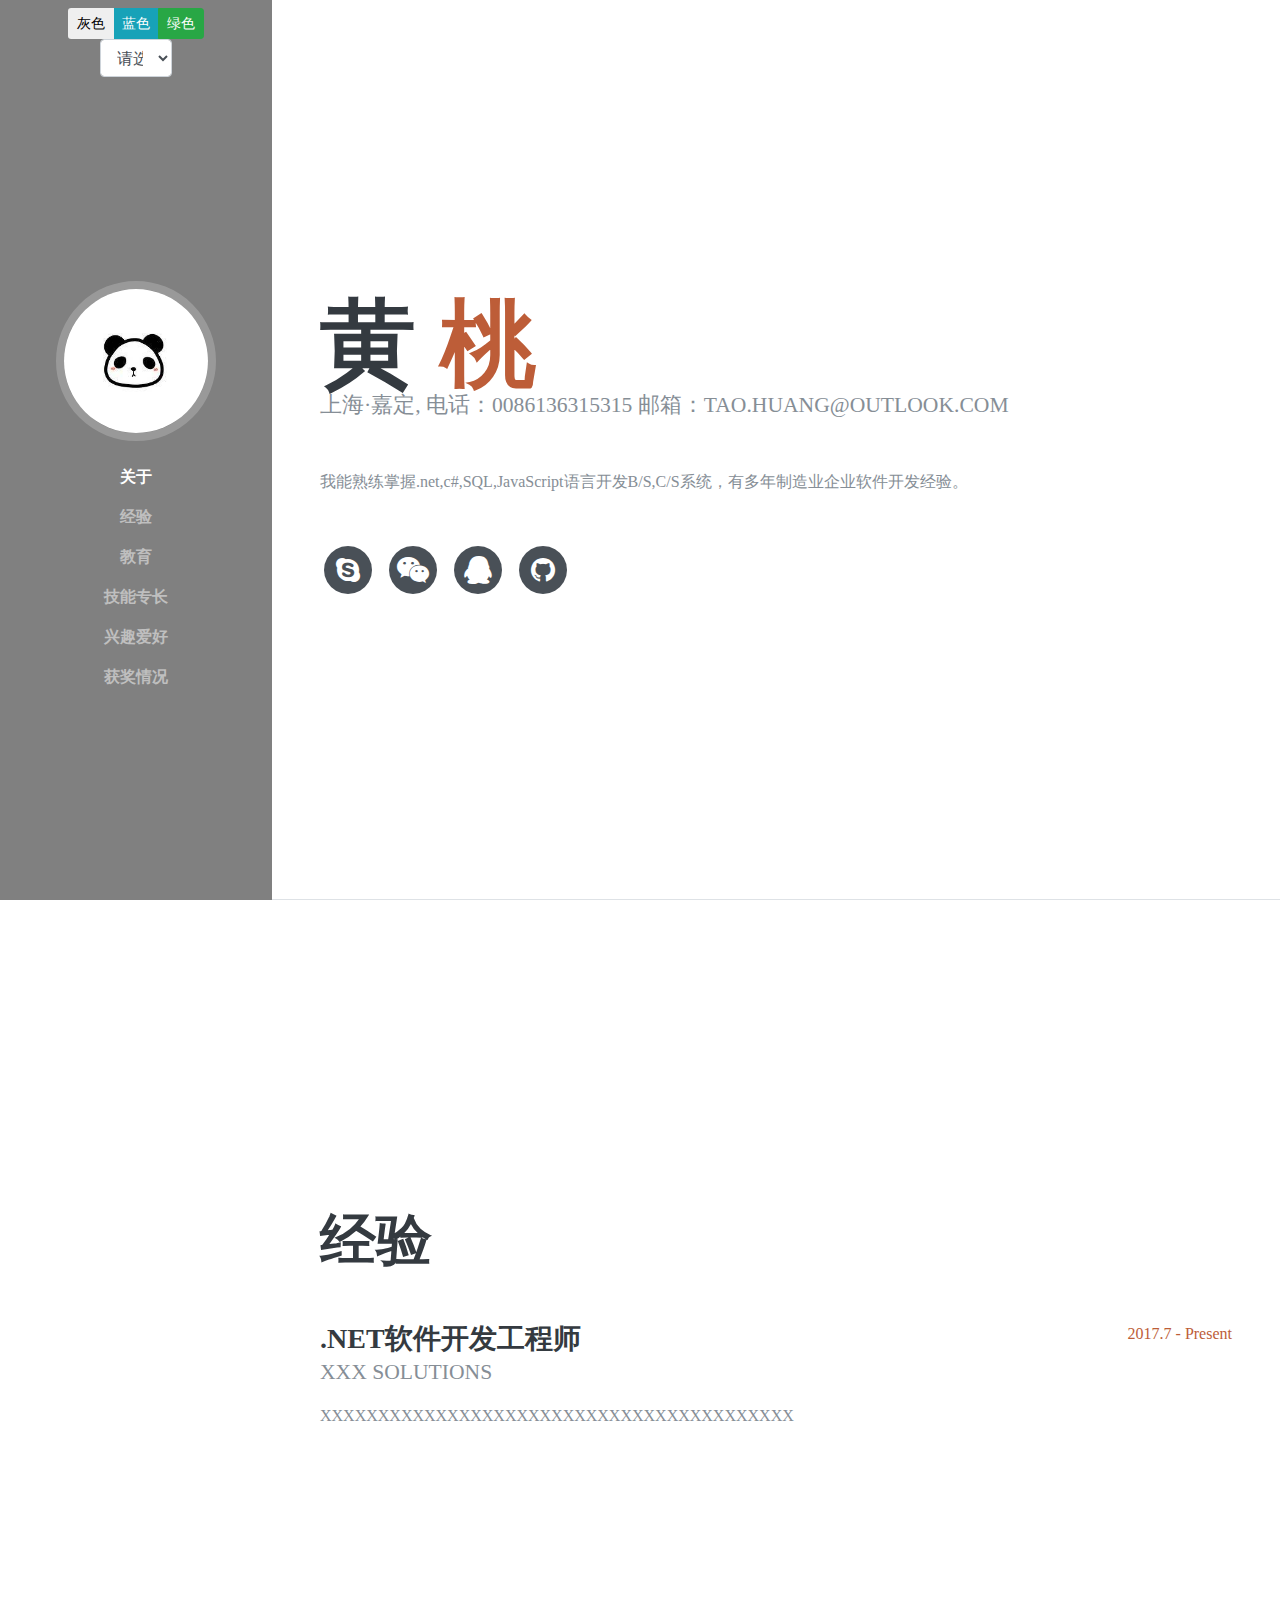
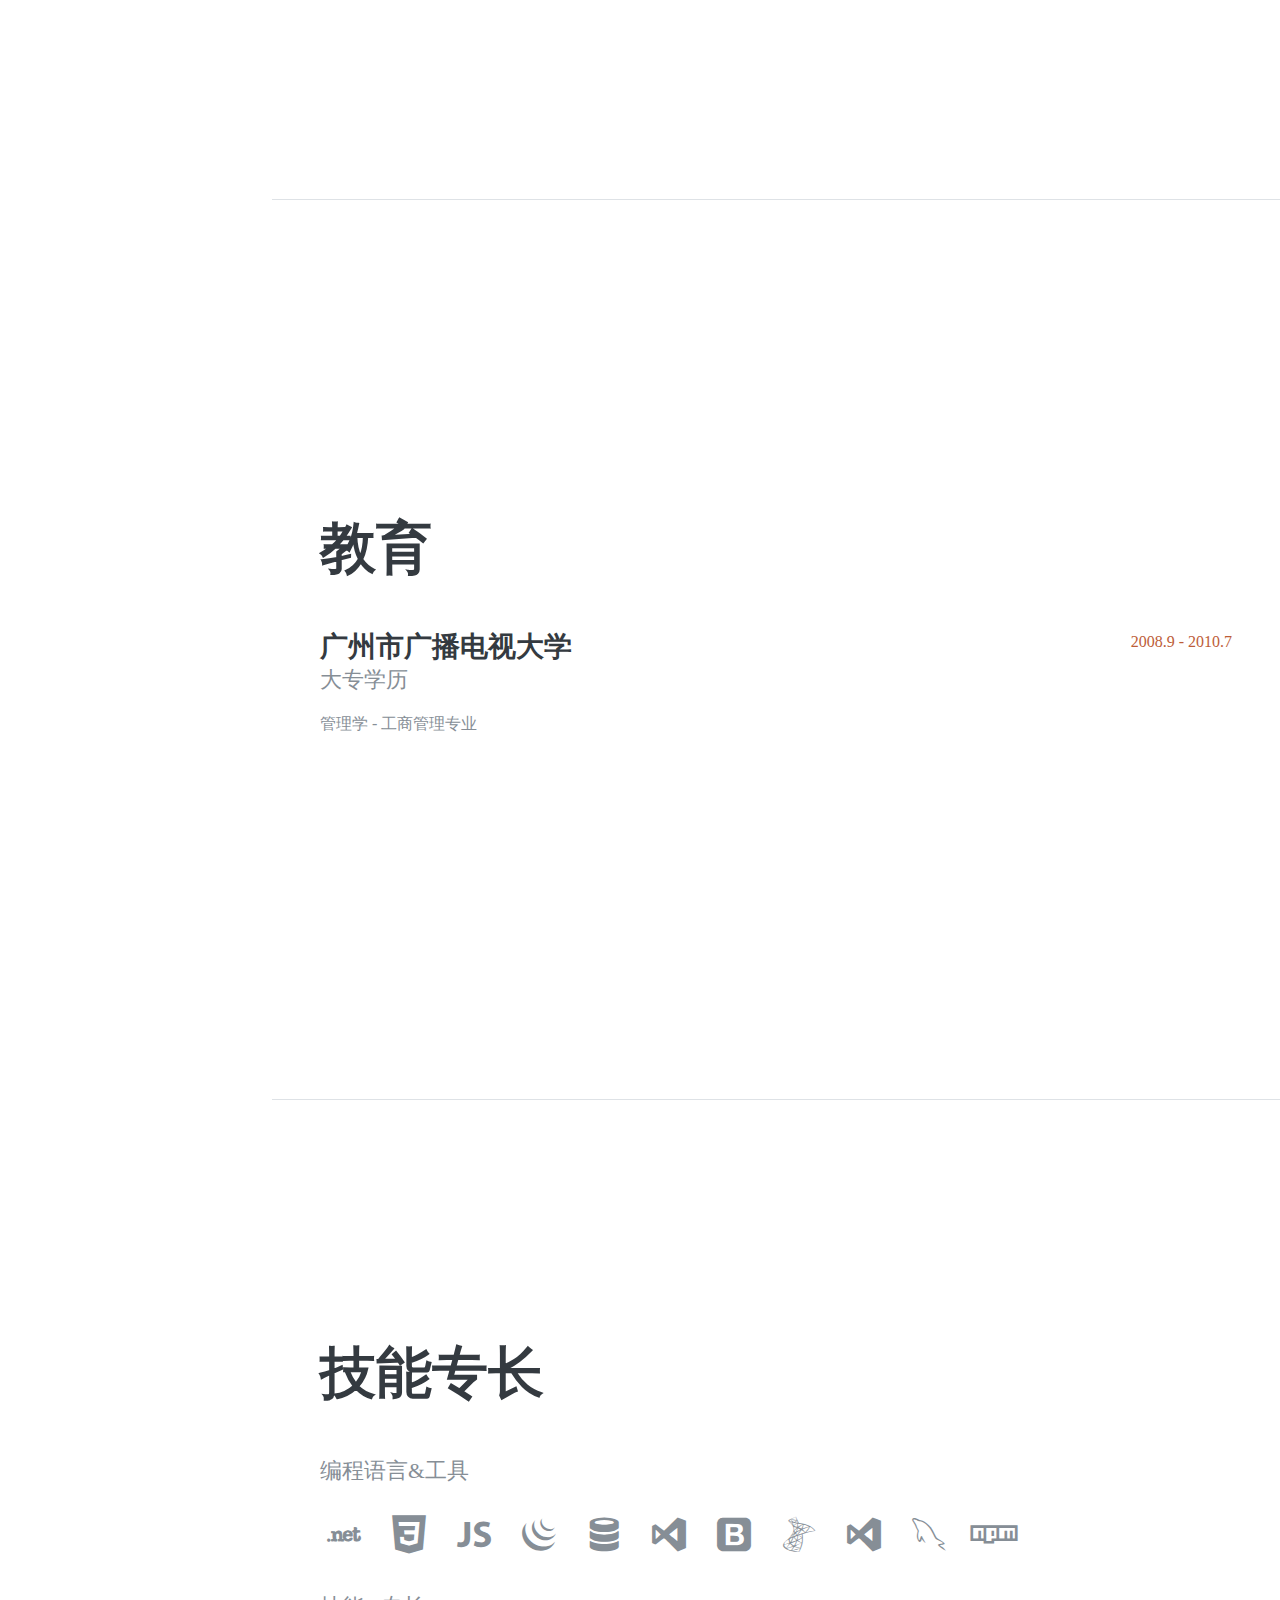
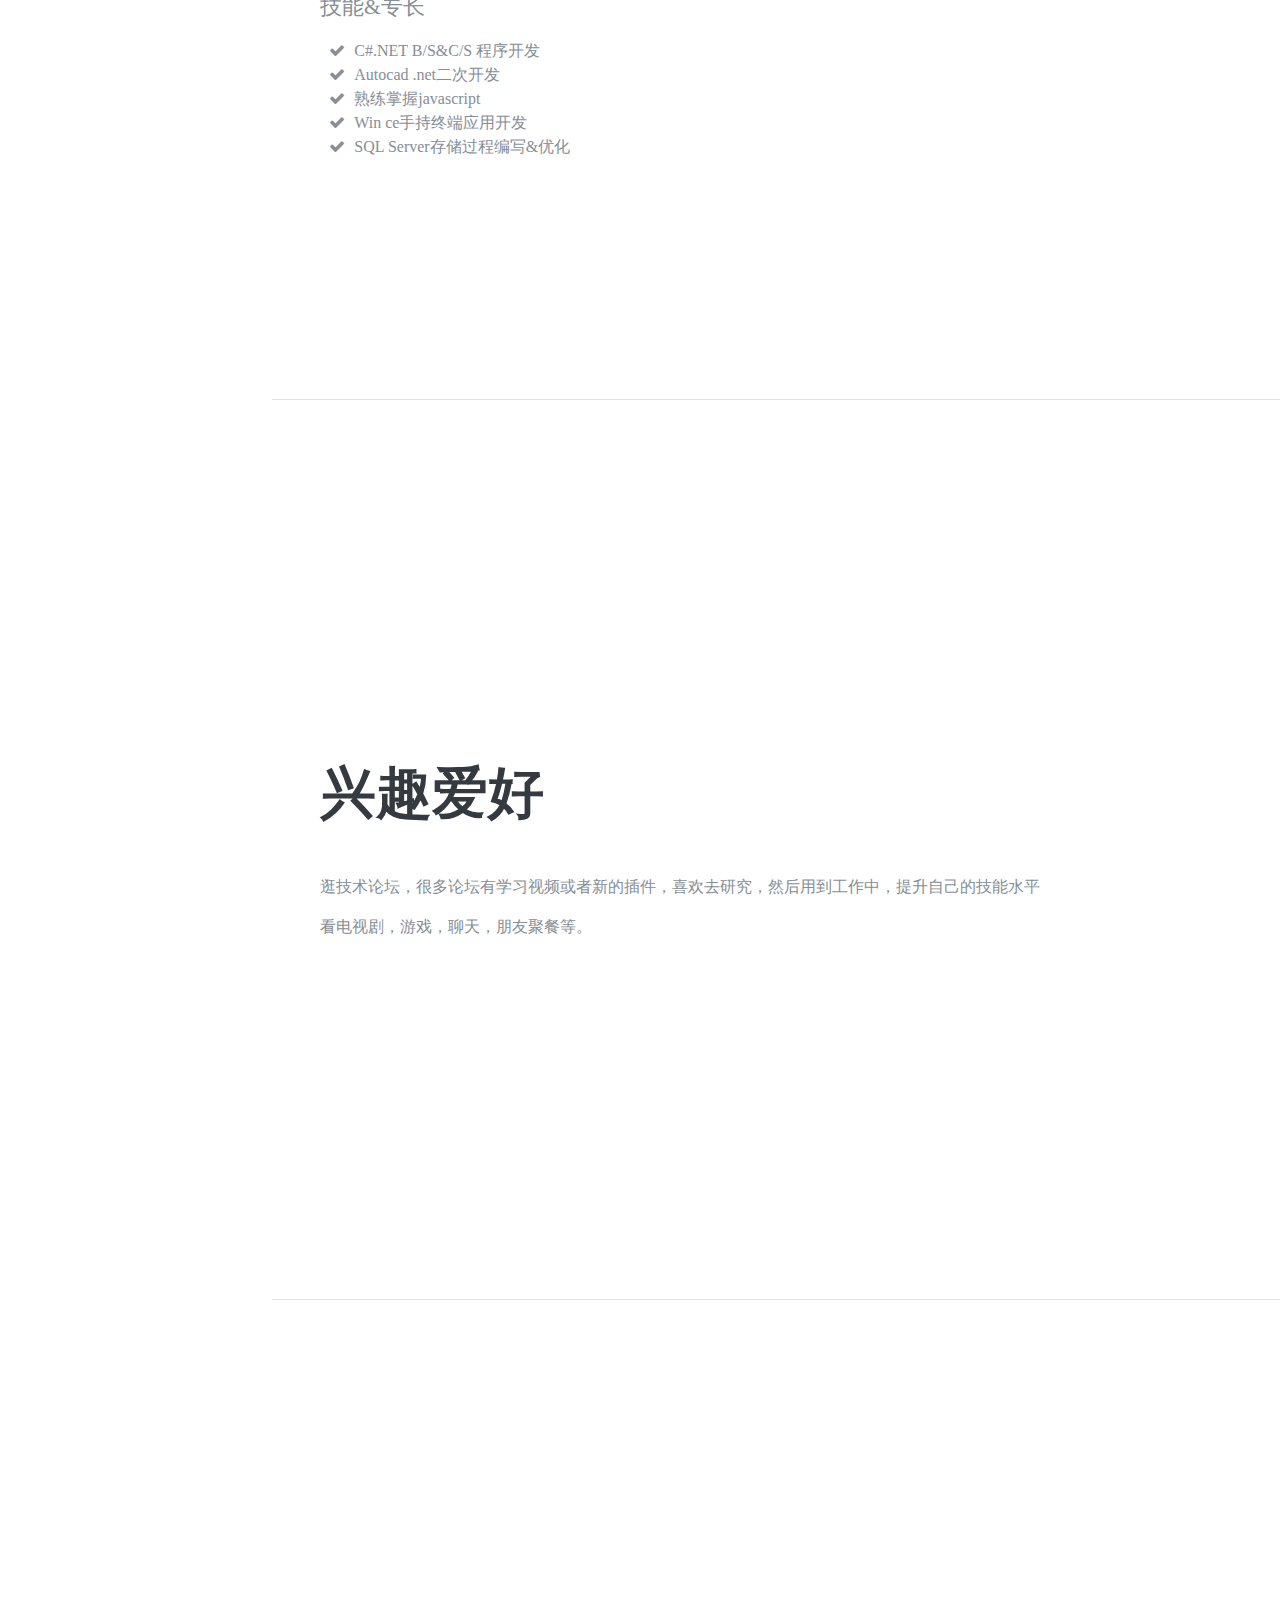
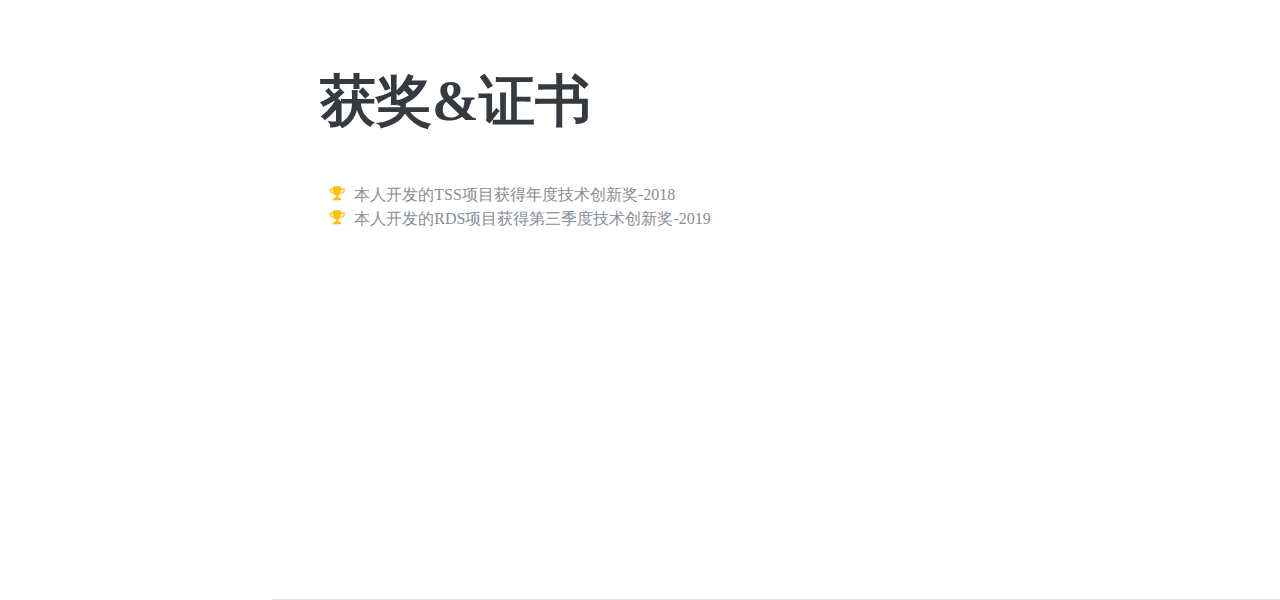
==== index.html @ a78b9f04 "Update index.html" ====
<!DOCTYPE html>
<html lang="en">

  <head>

    <meta charset="utf-8">
    <meta name="viewport" content="width=device-width, initial-scale=1, shrink-to-fit=no">
    <meta name="description" content="">
    <meta name="author" content="">

    <title set-lan="html:resume">Resume-huang tao</title>

    <!-- Bootstrap core CSS -->
    <link href="vendor/bootstrap/css/bootstrap.min.css" rel="stylesheet">

    <!-- Custom fonts for this template -->
    <!-- <link href="https://fonts.googleapis.com/css?family=Saira+Extra+Condensed:100,200,300,400,500,600,700,800,900" rel="stylesheet"> -->
    <!-- <link href="https://fonts.googleapis.com/css?family=Open+Sans:300,300i,400,400i,600,600i,700,700i,800,800i" rel="stylesheet"> -->
    <link href="vendor/font-awesome/css/font-awesome.min.css" rel="stylesheet">
    <link href="vendor/devicons/css/devicons.min.css" rel="stylesheet">
    <link href="vendor/simple-line-icons/css/simple-line-icons.css" rel="stylesheet">
    <link id="bg" rel="stylesheet" type="text/css" href="js/skin/css/skin_default.css" />
<!--默认红色-->
    <!-- Custom styles for this template -->
    <link href="css/resume.min.css" rel="stylesheet">

  </head>

  <body id="page-top">

    <nav class="navbar navbar-expand-lg navbar-dark fixed-top" id="sideNav">
      <!-- <ul id="styles">
        <li id="default">经典</li>
        <li id="blue">淡蓝</li>
        <li id="brown">棕色</li>
      </ul> -->
      <div class="btn-group btn-group-sm">
        <button id="default" type="button" class="btn btn-default btn-lg active" set-lan="html:gray">经典</button>
        <button id="blue" type="button" class="btn btn-info" set-lan="html:blue">蓝色</button>
        <button id="brown" type="button" class="btn btn-success" set-lan="html:green">绿色</button>
      </div>
      <select class="form-control" style = "width:30%;" onchange="func()" id="lanselect">
        <option style='display: none' set-lan="html:plsselect">请选择</option>
        <option set-lan="html:english">English</option>
        <option set-lan="html:chinese">Chinese</option>
      </select>
      <a class="navbar-brand js-scroll-trigger" href="#page-top">
        <span class="d-block d-lg-none">Resume-huang tao</span>
        <span class="d-none d-lg-block">
          <img class="img-fluid img-profile rounded-circle mx-auto mb-2" src="img/profile.jpg" alt="">
        </span>
      </a>
      <button class="navbar-toggler" type="button" data-toggle="collapse" data-target="#navbarSupportedContent" aria-controls="navbarSupportedContent" aria-expanded="false" aria-label="Toggle navigation">
        <span class="navbar-toggler-icon"></span>
      </button>
      <div class="collapse navbar-collapse" id="navbarSupportedContent">
        <ul class="navbar-nav">
          <li class="nav-item">
            <a class="nav-link js-scroll-trigger" href="#about" set-lan="html:about">About</a>
          </li>
          <li class="nav-item">
            <a class="nav-link js-scroll-trigger" href="#experience" set-lan="html:experience">Experience</a>
          </li>
          <li class="nav-item">
            <a class="nav-link js-scroll-trigger" href="#education" set-lan="html:education">Education</a>
          </li>
          <li class="nav-item">
            <a class="nav-link js-scroll-trigger" href="#skills" set-lan="html:skills">Skills</a>
          </li>
          <li class="nav-item">
            <a class="nav-link js-scroll-trigger" href="#interests" set-lan="html:interests">Interests</a>
          </li>
          <li class="nav-item">
            <a class="nav-link js-scroll-trigger" href="#awards" set-lan="html:awards">Awards</a>
          </li>
        </ul>
      </div>
    </nav>

    <div class="container-fluid p-0">

      <section class="resume-section p-3 p-lg-5 d-flex d-column" id="about">
        <div class="my-auto">
          <h1 class="mb-0">
            <span set-lan="html:user">黄</span>
            <span class="text-primary" set-lan="html:name">桃</span>
          </h1>
          <div class="subheading mb-5" set-lan="html:ContactInformation">上海·嘉定, 电话：0086136315315   邮箱：
            <!-- <a href="mailto:tao.huang@outlook.com">tao.huang@outlook.com</a> -->
          </div>
          <p class="mb-5" set-lan="html:SelfIntroduction">I am experienced in leveraging agile frameworks to provide a robust synopsis for high level overviews. Iterative approaches to corporate strategy foster collaborative thinking to further the overall value proposition.</p>
          <ul class="list-inline list-social-icons mb-0">
            <li class="list-inline-item">
              <a href="#">
                <span class="fa-stack fa-lg">
                  <i class="fa fa-circle fa-stack-2x"></i>
                  <i class="fa fa-skype fa-stack-1x fa-inverse"></i>
                </span>
              </a>
            </li>
            <li class="list-inline-item">
              <a href="#">
                <span class="fa-stack fa-lg">
                  <i class="fa fa-circle fa-stack-2x"></i>
                  <i class="fa fa-weixin fa-stack-1x fa-inverse"></i>
                </span>
              </a>
            </li>
            <li class="list-inline-item">
              <a href="#">
                <span class="fa-stack fa-lg">
                  <i class="fa fa-circle fa-stack-2x"></i>
                  <i class="fa fa-qq fa-stack-1x fa-inverse"></i>
                </span>
              </a>
            </li>
            <li class="list-inline-item">
              <a href="#">
                <span class="fa-stack fa-lg">
                  <i class="fa fa-circle fa-stack-2x"></i>
                  <i class="fa fa-github fa-stack-1x fa-inverse"></i>
                </span>
              </a>
            </li>
          </ul>
        </div>
      </section>

      <section class="resume-section p-3 p-lg-5 d-flex flex-column" id="experience">
        <div class="my-auto">
          <h2 class="mb-5" set-lan="html:experience">Experience</h2>

          <div class="resume-item d-flex flex-column flex-md-row mb-5">
            <div class="resume-content mr-auto">
              <h3 class="mb-0" set-lan="html:experienceA">.NET软件开发工程师</h3>
              <div class="subheading mb-3">XXX Solutions</div>
              <p>XXXXXXXXXXXXXXXXXXXXXXXXXXXXXXXXXXXXXXXXX</p>
            </div>
            <div class="resume-date text-md-right">
              <span class="text-primary">2017.7 - Present</span>
            </div>
          </div>
        </div>

      </section>

      <section class="resume-section p-3 p-lg-5 d-flex flex-column" id="education">
        <div class="my-auto">
          <h2 class="mb-5" set-lan="html:education">Education</h2>

          <div class="resume-item d-flex flex-column flex-md-row mb-5">
            <div class="resume-content mr-auto">
              <h3 class="mb-0" set-lan="html:university">GUANGZHOU OPEN UNIVERSITY</h3>
              <div class="subheading mb-3" set-lan="html:educationB">大专学历</div>
              <div set-lan="html:profession">企业管理 - 工商管理专业</div>
            </div>
            <div class="resume-date text-md-right">
              <span class="text-primary">2008.9 - 2010.7</span>
            </div>
          </div>
        </div>
      </section>

      <section class="resume-section p-3 p-lg-5 d-flex flex-column" id="skills">
        <div class="my-auto">
          <h2 class="mb-5" set-lan="html:skills">Skills</h2>

          <div class="subheading mb-3" set-lan="html:skill">Programming Languages &amp; Tools</div>
          <ul class="list-inline list-icons">
            <li class="list-inline-item">
              <i class="devicons devicons-netmagazine"></i>
            </li>
            <li class="list-inline-item">
              <i class="devicons devicons-css3"></i>
            </li>
            <li class="list-inline-item">
              <i class="devicons devicons-javascript"></i>
            </li>
            <li class="list-inline-item">
              <i class="devicons devicons-jquery"></i>
            </li>
            <li class="list-inline-item">
              <i class="devicons devicons-database"></i>
            </li>
            <li class="list-inline-item">
              <i class="devicons devicons-visualstudio"></i>
            </li>
            <li class="list-inline-item">
              <i class="devicons devicons-bootstrap"></i>
            </li>
            <li class="list-inline-item">
              <i class="devicons devicons-msql_server"></i>
            </li>
            <li class="list-inline-item">
              <i class="devicons devicons-visualstudio"></i>
            </li>
            <li class="list-inline-item">
              <i class="devicons devicons-mysql"></i>
            </li>
            <li class="list-inline-item">
              <i class="devicons devicons-npm"></i>
            </li>
          </ul>

          <div class="subheading mb-3"set-lan="html:workflow">Workflow</div>
          <ul class="fa-ul mb-0">
            <li>
              <i class="fa-li fa fa-check"></i>
              C#.NET B/S&amp;C/S 程序开发</li>
            <li>
              <i class="fa-li fa fa-check"></i>
              Autocad .net二次开发</li>
            <li>
              <i class="fa-li fa fa-check"></i>
              熟练掌握javascript</li>
            <li>
              <i class="fa-li fa fa-check"></i>
              Win ce手持终端应用开发</li>
              <li>
                <i class="fa-li fa fa-check"></i>
                SQL Server存储过程编写&优化</li>
          </ul>
        </div>
      </section>

      <section class="resume-section p-3 p-lg-5 d-flex flex-column" id="interests">
        <div class="my-auto">
          <h2 class="mb-5" set-lan="html:interests">Interests</h2>
          <p set-lan="html:interestsTxtA">逛技术论坛，很多论坛有学习视频或者新的插件，喜欢去研究，然后用到工作中，提升自己的技能水平.</p>
          <p class="mb-0" set-lan="html:interestsTxtB">看电视剧，游戏，聊天，聚会等。</p>
        </div>
      </section>

      <section class="resume-section p-3 p-lg-5 d-flex flex-column" id="awards">
        <div class="my-auto">
          <h2 class="mb-5" set-lan="html:awardsA">Awards &amp; Certifications</h2>
          <ul class="fa-ul mb-0">
            <li>
              <i class="fa-li fa fa-trophy text-warning"></i>
              本人开发的TSS项目获得年度技术创新奖-2018</li>
            <li>
              <i class="fa-li fa fa-trophy text-warning"></i>
              本人开发的RDS项目获得第三季度技术创新奖-2019</li> 
          </ul>
        </div>
      </section>

    </div>

    <!-- Bootstrap core JavaScript -->
    <script src="vendor/jquery/jquery.min.js"></script>
    <script src="vendor/bootstrap/js/bootstrap.bundle.min.js"></script>

    <!-- Plugin JavaScript -->
    <script src="vendor/jquery-easing/jquery.easing.min.js"></script>

    <!-- Custom scripts for this template -->
    <script src="js/resume.min.js"></script>
    <script src="js/HTLanguage/HTLanguage.js"></script>
    <script src="js/skin/index.js"></script>
    <script src="vendor/html2canvas.min.js"></script>
<script>
  function func() {
      //获取被选中的option标签
      var lan = $('#lanselect').val();
      switch (lan) {
      case 'English':
        ht.setCookie('lan', 'EN'); //英语
        location.reload();
        break;
      case 'Chinese':
        ht.setCookie('lan', 'CN'); //中文
        location.reload();
         break;
      case '英语':
          ht.setCookie('lan', 'EN'); //英语
          location.reload();
          break;
      case '中文':
          ht.setCookie('lan', 'CN'); //中文
          location.reload();
        break;
      default:
        ht.setCookie('lan', 'EN'); //英语
    }
    }

  $(document).ready(function () {
              //ht.setCookie('lan','CN');    简体中文
              //ht.setCookie('lan','EN');    //英文
          })
          //或者下面这个方法，jQuer的默认参数是：“document”；
  $().ready(function () {
            //do something
             //ht.setCookie('lan', 'EN'); //英文
          })

</script>
  </body>

</html>
---- vendor/devicons/css/devicons.min.css ----
/*!
 *  Devicons 1.8.0 made by Theodore Vorillas / http://vorillaz.com 
 */
@font-face{font-family:devicons;src:url(../fonts/devicons.eot?xqxft6);src:url(../fonts/devicons.eot?#iefixxqxft6) format("embedded-opentype"),url(../fonts/devicons.woff?xqxft6) format("woff"),url(../fonts/devicons.ttf?xqxft6) format("truetype"),url(../fonts/devicons.svg?xqxft6#devicons) format("svg");font-weight:400;font-style:normal}.devicons{font-family:devicons;speak:none;font-style:normal;font-weight:400;font-variant:normal;text-transform:none;line-height:1;-webkit-font-smoothing:antialiased;-moz-osx-font-smoothing:grayscale}.devicons-git:before{content:"\e602"}.devicons-git_compare:before{content:"\e628"}.devicons-git_branch:before{content:"\e625"}.devicons-git_commit:before{content:"\e629"}.devicons-git_pull_request:before{content:"\e626"}.devicons-git_merge:before{content:"\e627"}.devicons-bitbucket:before{content:"\e603"}.devicons-github_alt:before{content:"\e608"}.devicons-github_badge:before{content:"\e609"}.devicons-github:before{content:"\e60a"}.devicons-github_full:before{content:"\e617"}.devicons-java:before{content:"\e638"}.devicons-ruby:before{content:"\e639"}.devicons-scala:before{content:"\e637"}.devicons-python:before{content:"\e63c"}.devicons-go:before{content:"\e624"}.devicons-ruby_on_rails:before{content:"\e63b"}.devicons-django:before{content:"\e61d"}.devicons-markdown:before{content:"\e63e"}.devicons-php:before{content:"\e63d"}.devicons-mysql:before{content:"\e604"}.devicons-streamline:before{content:"\e605"}.devicons-database:before{content:"\e606"}.devicons-laravel:before{content:"\e63f"}.devicons-javascript:before{content:"\e64e"}.devicons-angular:before{content:"\e653"}.devicons-backbone:before{content:"\e652"}.devicons-coffeescript:before{content:"\e651"}.devicons-jquery:before{content:"\e650"}.devicons-modernizr:before{content:"\e620"}.devicons-jquery_ui:before{content:"\e654"}.devicons-ember:before{content:"\e61b"}.devicons-dojo:before{content:"\e61c"}.devicons-nodejs:before{content:"\e619"}.devicons-nodejs_small:before{content:"\e618"}.devicons-javascript_shield:before{content:"\e64f"}.devicons-bootstrap:before{content:"\e647"}.devicons-sass:before{content:"\e64b"}.devicons-css3_full:before{content:"\e64a"}.devicons-css3:before{content:"\e649"}.devicons-html5:before{content:"\e636"}.devicons-html5_multimedia:before{content:"\e632"}.devicons-html5_device_access:before{content:"\e633"}.devicons-html5_3d_effects:before{content:"\e635"}.devicons-html5_connectivity:before{content:"\e634"}.devicons-ghost_small:before{content:"\e614"}.devicons-ghost:before{content:"\e61f"}.devicons-magento:before{content:"\e640"}.devicons-joomla:before{content:"\e641"}.devicons-jekyll_small:before{content:"\e60d"}.devicons-drupal:before{content:"\e642"}.devicons-wordpress:before{content:"\e60b"}.devicons-grunt:before{content:"\e64c"}.devicons-bower:before{content:"\e64d"}.devicons-npm:before{content:"\e61e"}.devicons-yahoo_small:before{content:"\e62b"}.devicons-yahoo:before{content:"\e615"}.devicons-bing_small:before{content:"\e600"}.devicons-windows:before{content:"\e60f"}.devicons-linux:before{content:"\e612"}.devicons-ubuntu:before{content:"\e63a"}.devicons-android:before{content:"\e60e"}.devicons-apple:before{content:"\e611"}.devicons-appstore:before{content:"\e613"}.devicons-phonegap:before{content:"\e630"}.devicons-blackberry:before{content:"\e623"}.devicons-stackoverflow:before{content:"\e610"}.devicons-techcrunch:before{content:"\e62c"}.devicons-codrops:before{content:"\e62f"}.devicons-css_tricks:before{content:"\e601"}.devicons-smashing_magazine:before{content:"\e62d"}.devicons-netmagazine:before{content:"\e62e"}.devicons-codepen:before{content:"\e616"}.devicons-cssdeck:before{content:"\e62a"}.devicons-hackernews:before{content:"\e61a"}.devicons-dropbox:before{content:"\e607"}.devicons-google_drive:before{content:"\e631"}.devicons-visualstudio:before{content:"\e60c"}.devicons-unity_small:before{content:"\e621"}.devicons-raspberry_pi:before{content:"\e622"}.devicons-chrome:before{content:"\e643"}.devicons-ie:before{content:"\e644"}.devicons-firefox:before{content:"\e645"}.devicons-opera:before{content:"\e646"}.devicons-safari:before{content:"\e648"}.devicons-swift:before{content:"\e655"}.devicons-symfony:before{content:"\e656"}.devicons-symfony_badge:before{content:"\e657"}.devicons-less:before{content:"\e658"}.devicons-stylus:before{content:"\e659"}.devicons-trello:before{content:"\e65a"}.devicons-atlassian:before{content:"\e65b"}.devicons-jira:before{content:"\e65c"}.devicons-envato:before{content:"\e65d"}.devicons-snap_svg:before{content:"\e65e"}.devicons-raphael:before{content:"\e65f"}.devicons-google_analytics:before{content:"\e660"}.devicons-compass:before{content:"\e661"}.devicons-onedrive:before{content:"\e662"}.devicons-gulp:before{content:"\e663"}.devicons-atom:before{content:"\e664"}.devicons-cisco:before{content:"\e665"}.devicons-nancy:before{content:"\e666"}.devicons-clojure:before{content:"\e668"}.devicons-clojure_alt:before{content:"\e66a"}.devicons-perl:before{content:"\e669"}.devicons-celluloid:before{content:"\e66b"}.devicons-w3c:before{content:"\e66c"}.devicons-redis:before{content:"\e66d"}.devicons-postgresql:before{content:"\e66e"}.devicons-webplatform:before{content:"\e66f"}.devicons-jenkins:before{content:"\e667"}.devicons-requirejs:before{content:"\e670"}.devicons-opensource:before{content:"\e671"}.devicons-typo3:before{content:"\e672"}.devicons-uikit:before{content:"\e673"}.devicons-doctrine:before{content:"\e674"}.devicons-groovy:before{content:"\e675"}.devicons-nginx:before{content:"\e676"}.devicons-haskell:before{content:"\e677"}.devicons-zend:before{content:"\e678"}.devicons-gnu:before{content:"\e679"}.devicons-yeoman:before{content:"\e67a"}.devicons-heroku:before{content:"\e67b"}.devicons-debian:before{content:"\e67d"}.devicons-travis:before{content:"\e67e"}.devicons-dotnet:before{content:"\e67f"}.devicons-codeigniter:before{content:"\e680"}.devicons-javascript_badge:before{content:"\e681"}.devicons-yii:before{content:"\e682"}.devicons-msql_server:before{content:"\e67c"}.devicons-composer:before{content:"\e683"}.devicons-krakenjs_badge:before{content:"\e684"}.devicons-krakenjs:before{content:"\e685"}.devicons-mozilla:before{content:"\e686"}.devicons-firebase:before{content:"\e687"}.devicons-sizzlejs:before{content:"\e688"}.devicons-creativecommons:before{content:"\e689"}.devicons-creativecommons_badge:before{content:"\e68a"}.devicons-mitlicence:before{content:"\e68b"}.devicons-senchatouch:before{content:"\e68c"}.devicons-bugsense:before{content:"\e68d"}.devicons-extjs:before{content:"\e68e"}.devicons-mootools_badge:before{content:"\e68f"}.devicons-mootools:before{content:"\e690"}.devicons-ruby_rough:before{content:"\e691"}.devicons-komodo:before{content:"\e692"}.devicons-coda:before{content:"\e693"}.devicons-bintray:before{content:"\e694"}.devicons-terminal:before{content:"\e695"}.devicons-code:before{content:"\e696"}.devicons-responsive:before{content:"\e697"}.devicons-dart:before{content:"\e698"}.devicons-aptana:before{content:"\e699"}.devicons-mailchimp:before{content:"\e69a"}.devicons-netbeans:before{content:"\e69b"}.devicons-dreamweaver:before{content:"\e69c"}.devicons-brackets:before{content:"\e69d"}.devicons-eclipse:before{content:"\e69e"}.devicons-cloud9:before{content:"\e69f"}.devicons-scrum:before{content:"\e6a0"}.devicons-prolog:before{content:"\e6a1"}.devicons-terminal_badge:before{content:"\e6a2"}.devicons-code_badge:before{content:"\e6a3"}.devicons-mongodb:before{content:"\e6a4"}.devicons-meteor:before{content:"\e6a5"}.devicons-meteorfull:before{content:"\e6a6"}.devicons-fsharp:before{content:"\e6a7"}.devicons-rust:before{content:"\e6a8"}.devicons-ionic:before{content:"\e6a9"}.devicons-sublime:before{content:"\e6aa"}.devicons-appcelerator:before{content:"\e6ab"}.devicons-asterisk:before{content:"\e6ac"}.devicons-aws:before{content:"\e6ad"}.devicons-digital-ocean:before{content:"\e6ae"}.devicons-dlang:before{content:"\e6af"}.devicons-docker:before{content:"\e6b0"}.devicons-erlang:before{content:"\e6b1"}.devicons-google-cloud-platform:before{content:"\e6b2"}.devicons-grails:before{content:"\e6b3"}.devicons-illustrator:before{content:"\e6b4"}.devicons-intellij:before{content:"\e6b5"}.devicons-materializecss:before{content:"\e6b6"}.devicons-openshift:before{content:"\e6b7"}.devicons-photoshop:before{content:"\e6b8"}.devicons-rackspace:before{content:"\e6b9"}.devicons-react:before{content:"\e6ba"}.devicons-redhat:before{content:"\e6bb"}.devicons-scriptcs:before{content:"\e6bc"}.devicons-sqllite:before{content:"\e6c4"}.devicons-vim:before{content:"\e6c5"}
---- vendor/simple-line-icons/css/simple-line-icons.css ----
@font-face {
  font-family: 'simple-line-icons';
  src: url('../fonts/Simple-Line-Icons.eot?v=2.4.0');
  src: url('../fonts/Simple-Line-Icons.eot?v=2.4.0#iefix') format('embedded-opentype'), url('../fonts/Simple-Line-Icons.woff2?v=2.4.0') format('woff2'), url('../fonts/Simple-Line-Icons.ttf?v=2.4.0') format('truetype'), url('../fonts/Simple-Line-Icons.woff?v=2.4.0') format('woff'), url('../fonts/Simple-Line-Icons.svg?v=2.4.0#simple-line-icons') format('svg');
  font-weight: normal;
  font-style: normal;
}
/*
 Use the following CSS code if you want to have a class per icon.
 Instead of a list of all class selectors, you can use the generic [class*="icon-"] selector, but it's slower:
*/
.icon-user,
.icon-people,
.icon-user-female,
.icon-user-follow,
.icon-user-following,
.icon-user-unfollow,
.icon-login,
.icon-logout,
.icon-emotsmile,
.icon-phone,
.icon-call-end,
.icon-call-in,
.icon-call-out,
.icon-map,
.icon-location-pin,
.icon-direction,
.icon-directions,
.icon-compass,
.icon-layers,
.icon-menu,
.icon-list,
.icon-options-vertical,
.icon-options,
.icon-arrow-down,
.icon-arrow-left,
.icon-arrow-right,
.icon-arrow-up,
.icon-arrow-up-circle,
.icon-arrow-left-circle,
.icon-arrow-right-circle,
.icon-arrow-down-circle,
.icon-check,
.icon-clock,
.icon-plus,
.icon-minus,
.icon-close,
.icon-event,
.icon-exclamation,
.icon-organization,
.icon-trophy,
.icon-screen-smartphone,
.icon-screen-desktop,
.icon-plane,
.icon-notebook,
.icon-mustache,
.icon-mouse,
.icon-magnet,
.icon-energy,
.icon-disc,
.icon-cursor,
.icon-cursor-move,
.icon-crop,
.icon-chemistry,
.icon-speedometer,
.icon-shield,
.icon-screen-tablet,
.icon-magic-wand,
.icon-hourglass,
.icon-graduation,
.icon-ghost,
.icon-game-controller,
.icon-fire,
.icon-eyeglass,
.icon-envelope-open,
.icon-envelope-letter,
.icon-bell,
.icon-badge,
.icon-anchor,
.icon-wallet,
.icon-vector,
.icon-speech,
.icon-puzzle,
.icon-printer,
.icon-present,
.icon-playlist,
.icon-pin,
.icon-picture,
.icon-handbag,
.icon-globe-alt,
.icon-globe,
.icon-folder-alt,
.icon-folder,
.icon-film,
.icon-feed,
.icon-drop,
.icon-drawer,
.icon-docs,
.icon-doc,
.icon-diamond,
.icon-cup,
.icon-calculator,
.icon-bubbles,
.icon-briefcase,
.icon-book-open,
.icon-basket-loaded,
.icon-basket,
.icon-bag,
.icon-action-undo,
.icon-action-redo,
.icon-wrench,
.icon-umbrella,
.icon-trash,
.icon-tag,
.icon-support,
.icon-frame,
.icon-size-fullscreen,
.icon-size-actual,
.icon-shuffle,
.icon-share-alt,
.icon-share,
.icon-rocket,
.icon-question,
.icon-pie-chart,
.icon-pencil,
.icon-note,
.icon-loop,
.icon-home,
.icon-grid,
.icon-graph,
.icon-microphone,
.icon-music-tone-alt,
.icon-music-tone,
.icon-earphones-alt,
.icon-earphones,
.icon-equalizer,
.icon-like,
.icon-dislike,
.icon-control-start,
.icon-control-rewind,
.icon-control-play,
.icon-control-pause,
.icon-control-forward,
.icon-control-end,
.icon-volume-1,
.icon-volume-2,
.icon-volume-off,
.icon-calendar,
.icon-bulb,
.icon-chart,
.icon-ban,
.icon-bubble,
.icon-camrecorder,
.icon-camera,
.icon-cloud-download,
.icon-cloud-upload,
.icon-envelope,
.icon-eye,
.icon-flag,
.icon-heart,
.icon-info,
.icon-key,
.icon-link,
.icon-lock,
.icon-lock-open,
.icon-magnifier,
.icon-magnifier-add,
.icon-magnifier-remove,
.icon-paper-clip,
.icon-paper-plane,
.icon-power,
.icon-refresh,
.icon-reload,
.icon-settings,
.icon-star,
.icon-symbol-female,
.icon-symbol-male,
.icon-target,
.icon-credit-card,
.icon-paypal,
.icon-social-tumblr,
.icon-social-twitter,
.icon-social-facebook,
.icon-social-instagram,
.icon-social-linkedin,
.icon-social-pinterest,
.icon-social-github,
.icon-social-google,
.icon-social-reddit,
.icon-social-skype,
.icon-social-dribbble,
.icon-social-behance,
.icon-social-foursqare,
.icon-social-soundcloud,
.icon-social-spotify,
.icon-social-stumbleupon,
.icon-social-youtube,
.icon-social-dropbox,
.icon-social-vkontakte,
.icon-social-steam {
  font-family: 'simple-line-icons';
  speak: none;
  font-style: normal;
  font-weight: normal;
  font-variant: normal;
  text-transform: none;
  line-height: 1;
  /* Better Font Rendering =========== */
  -webkit-font-smoothing: antialiased;
  -moz-osx-font-smoothing: grayscale;
}
.icon-user:before {
  content: "\e005";
}
.icon-people:before {
  content: "\e001";
}
.icon-user-female:before {
  content: "\e000";
}
.icon-user-follow:before {
  content: "\e002";
}
.icon-user-following:before {
  content: "\e003";
}
.icon-user-unfollow:before {
  content: "\e004";
}
.icon-login:before {
  content: "\e066";
}
.icon-logout:before {
  content: "\e065";
}
.icon-emotsmile:before {
  content: "\e021";
}
.icon-phone:before {
  content: "\e600";
}
.icon-call-end:before {
  content: "\e048";
}
.icon-call-in:before {
  content: "\e047";
}
.icon-call-out:before {
  content: "\e046";
}
.icon-map:before {
  content: "\e033";
}
.icon-location-pin:before {
  content: "\e096";
}
.icon-direction:before {
  content: "\e042";
}
.icon-directions:before {
  content: "\e041";
}
.icon-compass:before {
  content: "\e045";
}
.icon-layers:before {
  content: "\e034";
}
.icon-menu:before {
  content: "\e601";
}
.icon-list:before {
  content: "\e067";
}
.icon-options-vertical:before {
  content: "\e602";
}
.icon-options:before {
  content: "\e603";
}
.icon-arrow-down:before {
  content: "\e604";
}
.icon-arrow-left:before {
  content: "\e605";
}
.icon-arrow-right:before {
  content: "\e606";
}
.icon-arrow-up:before {
  content: "\e607";
}
.icon-arrow-up-circle:before {
  content: "\e078";
}
.icon-arrow-left-circle:before {
  content: "\e07a";
}
.icon-arrow-right-circle:before {
  content: "\e079";
}
.icon-arrow-down-circle:before {
  content: "\e07b";
}
.icon-check:before {
  content: "\e080";
}
.icon-clock:before {
  content: "\e081";
}
.icon-plus:before {
  content: "\e095";
}
.icon-minus:before {
  content: "\e615";
}
.icon-close:before {
  content: "\e082";
}
.icon-event:before {
  content: "\e619";
}
.icon-exclamation:before {
  content: "\e617";
}
.icon-organization:before {
  content: "\e616";
}
.icon-trophy:before {
  content: "\e006";
}
.icon-screen-smartphone:before {
  content: "\e010";
}
.icon-screen-desktop:before {
  content: "\e011";
}
.icon-plane:before {
  content: "\e012";
}
.icon-notebook:before {
  content: "\e013";
}
.icon-mustache:before {
  content: "\e014";
}
.icon-mouse:before {
  content: "\e015";
}
.icon-magnet:before {
  content: "\e016";
}
.icon-energy:before {
  content: "\e020";
}
.icon-disc:before {
  content: "\e022";
}
.icon-cursor:before {
  content: "\e06e";
}
.icon-cursor-move:before {
  content: "\e023";
}
.icon-crop:before {
  content: "\e024";
}
.icon-chemistry:before {
  content: "\e026";
}
.icon-speedometer:before {
  content: "\e007";
}
.icon-shield:before {
  content: "\e00e";
}
.icon-screen-tablet:before {
  content: "\e00f";
}
.icon-magic-wand:before {
  content: "\e017";
}
.icon-hourglass:before {
  content: "\e018";
}
.icon-graduation:before {
  content: "\e019";
}
.icon-ghost:before {
  content: "\e01a";
}
.icon-game-controller:before {
  content: "\e01b";
}
.icon-fire:before {
  content: "\e01c";
}
.icon-eyeglass:before {
  content: "\e01d";
}
.icon-envelope-open:before {
  content: "\e01e";
}
.icon-envelope-letter:before {
  content: "\e01f";
}
.icon-bell:before {
  content: "\e027";
}
.icon-badge:before {
  content: "\e028";
}
.icon-anchor:before {
  content: "\e029";
}
.icon-wallet:before {
  content: "\e02a";
}
.icon-vector:before {
  content: "\e02b";
}
.icon-speech:before {
  content: "\e02c";
}
.icon-puzzle:before {
  content: "\e02d";
}
.icon-printer:before {
  content: "\e02e";
}
.icon-present:before {
  content: "\e02f";
}
.icon-playlist:before {
  content: "\e030";
}
.icon-pin:before {
  content: "\e031";
}
.icon-picture:before {
  content: "\e032";
}
.icon-handbag:before {
  content: "\e035";
}
.icon-globe-alt:before {
  content: "\e036";
}
.icon-globe:before {
  content: "\e037";
}
.icon-folder-alt:before {
  content: "\e039";
}
.icon-folder:before {
  content: "\e089";
}
.icon-film:before {
  content: "\e03a";
}
.icon-feed:before {
  content: "\e03b";
}
.icon-drop:before {
  content: "\e03e";
}
.icon-drawer:before {
  content: "\e03f";
}
.icon-docs:before {
  content: "\e040";
}
.icon-doc:before {
  content: "\e085";
}
.icon-diamond:before {
  content: "\e043";
}
.icon-cup:before {
  content: "\e044";
}
.icon-calculator:before {
  content: "\e049";
}
.icon-bubbles:before {
  content: "\e04a";
}
.icon-briefcase:before {
  content: "\e04b";
}
.icon-book-open:before {
  content: "\e04c";
}
.icon-basket-loaded:before {
  content: "\e04d";
}
.icon-basket:before {
  content: "\e04e";
}
.icon-bag:before {
  content: "\e04f";
}
.icon-action-undo:before {
  content: "\e050";
}
.icon-action-redo:before {
  content: "\e051";
}
.icon-wrench:before {
  content: "\e052";
}
.icon-umbrella:before {
  content: "\e053";
}
.icon-trash:before {
  content: "\e054";
}
.icon-tag:before {
  content: "\e055";
}
.icon-support:before {
  content: "\e056";
}
.icon-frame:before {
  content: "\e038";
}
.icon-size-fullscreen:before {
  content: "\e057";
}
.icon-size-actual:before {
  content: "\e058";
}
.icon-shuffle:before {
  content: "\e059";
}
.icon-share-alt:before {
  content: "\e05a";
}
.icon-share:before {
  content: "\e05b";
}
.icon-rocket:before {
  content: "\e05c";
}
.icon-question:before {
  content: "\e05d";
}
.icon-pie-chart:before {
  content: "\e05e";
}
.icon-pencil:before {
  content: "\e05f";
}
.icon-note:before {
  content: "\e060";
}
.icon-loop:before {
  content: "\e064";
}
.icon-home:before {
  content: "\e069";
}
.icon-grid:before {
  content: "\e06a";
}
.icon-graph:before {
  content: "\e06b";
}
.icon-microphone:before {
  content: "\e063";
}
.icon-music-tone-alt:before {
  content: "\e061";
}
.icon-music-tone:before {
  content: "\e062";
}
.icon-earphones-alt:before {
  content: "\e03c";
}
.icon-earphones:before {
  content: "\e03d";
}
.icon-equalizer:before {
  content: "\e06c";
}
.icon-like:before {
  content: "\e068";
}
.icon-dislike:before {
  content: "\e06d";
}
.icon-control-start:before {
  content: "\e06f";
}
.icon-control-rewind:before {
  content: "\e070";
}
.icon-control-play:before {
  content: "\e071";
}
.icon-control-pause:before {
  content: "\e072";
}
.icon-control-forward:before {
  content: "\e073";
}
.icon-control-end:before {
  content: "\e074";
}
.icon-volume-1:before {
  content: "\e09f";
}
.icon-volume-2:before {
  content: "\e0a0";
}
.icon-volume-off:before {
  content: "\e0a1";
}
.icon-calendar:before {
  content: "\e075";
}
.icon-bulb:before {
  content: "\e076";
}
.icon-chart:before {
  content: "\e077";
}
.icon-ban:before {
  content: "\e07c";
}
.icon-bubble:before {
  content: "\e07d";
}
.icon-camrecorder:before {
  content: "\e07e";
}
.icon-camera:before {
  content: "\e07f";
}
.icon-cloud-download:before {
  content: "\e083";
}
.icon-cloud-upload:before {
  content: "\e084";
}
.icon-envelope:before {
  content: "\e086";
}
.icon-eye:before {
  content: "\e087";
}
.icon-flag:before {
  content: "\e088";
}
.icon-heart:before {
  content: "\e08a";
}
.icon-info:before {
  content: "\e08b";
}
.icon-key:before {
  content: "\e08c";
}
.icon-link:before {
  content: "\e08d";
}
.icon-lock:before {
  content: "\e08e";
}
.icon-lock-open:before {
  content: "\e08f";
}
.icon-magnifier:before {
  content: "\e090";
}
.icon-magnifier-add:before {
  content: "\e091";
}
.icon-magnifier-remove:before {
  content: "\e092";
}
.icon-paper-clip:before {
  content: "\e093";
}
.icon-paper-plane:before {
  content: "\e094";
}
.icon-power:before {
  content: "\e097";
}
.icon-refresh:before {
  content: "\e098";
}
.icon-reload:before {
  content: "\e099";
}
.icon-settings:before {
  content: "\e09a";
}
.icon-star:before {
  content: "\e09b";
}
.icon-symbol-female:before {
  content: "\e09c";
}
.icon-symbol-male:before {
  content: "\e09d";
}
.icon-target:before {
  content: "\e09e";
}
.icon-credit-card:before {
  content: "\e025";
}
.icon-paypal:before {
  content: "\e608";
}
.icon-social-tumblr:before {
  content: "\e00a";
}
.icon-social-twitter:before {
  content: "\e009";
}
.icon-social-facebook:before {
  content: "\e00b";
}
.icon-social-instagram:before {
  content: "\e609";
}
.icon-social-linkedin:before {
  content: "\e60a";
}
.icon-social-pinterest:before {
  content: "\e60b";
}
.icon-social-github:before {
  content: "\e60c";
}
.icon-social-google:before {
  content: "\e60d";
}
.icon-social-reddit:before {
  content: "\e60e";
}
.icon-social-skype:before {
  content: "\e60f";
}
.icon-social-dribbble:before {
  content: "\e00d";
}
.icon-social-behance:before {
  content: "\e610";
}
.icon-social-foursqare:before {
  content: "\e611";
}
.icon-social-soundcloud:before {
  content: "\e612";
}
.icon-social-spotify:before {
  content: "\e613";
}
.icon-social-stumbleupon:before {
  content: "\e614";
}
.icon-social-youtube:before {
  content: "\e008";
}
.icon-social-dropbox:before {
  content: "\e00c";
}
.icon-social-vkontakte:before {
  content: "\e618";
}
.icon-social-steam:before {
  content: "\e620";
}
---- js/skin/css/skin_default.css ----
/* body{  
    background-color: red;  
}   */
nav{
    background-color: gray;
    padding: 20px;
}
---- css/resume.min.css ----
/*!
 * Start Bootstrap - Resume v4.0.0-beta.2 (https://startbootstrap.com/template-overviews/resume)
 * Copyright 2013-2017 Start Bootstrap
 * Licensed under MIT (https://github.com/BlackrockDigital/startbootstrap-resume/blob/master/LICENSE)
 */body{font-family:'Open Sans',serif;padding-top:54px;color:#868e96}@media (min-width:992px){body{padding-top:0;padding-left:17rem}}h1,h2,h3,h4,h5,h6{font-family:'Saira Extra Condensed',serif;font-weight:700;text-transform:uppercase;color:#343a40}h1{font-size:6rem;line-height:5.5rem}h2{font-size:3.5rem}.subheading{text-transform:uppercase;font-weight:500;font-family:'Saira Extra Condensed',serif;font-size:1.35rem}.list-social-icons a{color:#495057}.list-social-icons a:hover{color:#bd5d38}.list-social-icons a .fa-lg{font-size:1.75rem}.list-icons{font-size:3rem}.list-icons .list-inline-item i:hover{color:#bd5d38}#sideNav .navbar-nav .nav-item .nav-link{font-weight:600;text-transform:uppercase}@media (min-width:992px){#sideNav{text-align:center;position:fixed;top:0;left:0;display:flex;flex-direction:column;width:17rem;height:100vh}#sideNav .navbar-brand{display:flex;margin:auto auto 0;padding:.5rem}#sideNav .navbar-brand .img-profile{max-width:10rem;max-height:10rem;border:.5rem solid rgba(255,255,255,.2)}#sideNav .navbar-collapse{display:flex;align-items:flex-start;flex-grow:0;width:100%;margin-bottom:auto}#sideNav .navbar-collapse .navbar-nav{flex-direction:column;width:100%}#sideNav .navbar-collapse .navbar-nav .nav-item{display:block}#sideNav .navbar-collapse .navbar-nav .nav-item .nav-link{display:block}}section.resume-section{border-bottom:1px solid #dee2e6;padding-top:5rem!important;padding-bottom:5rem!important}section.resume-section .resume-item .resume-date{min-width:none}@media (min-width:768px){section.resume-section{min-height:100vh}section.resume-section .resume-item .resume-date{min-width:18rem}}@media (min-width:992px){section.resume-section{padding-top:3rem!important;padding-bottom:3rem!important}}.bg-primary{background-color:#bd5d38!important}.text-primary{color:#bd5d38!important}a{color:#bd5d38}a:active,a:focus,a:hover{color:#824027}.tlinks{text-indent:-9999px;height:0;line-height:0;font-size:0;overflow:hidden;}
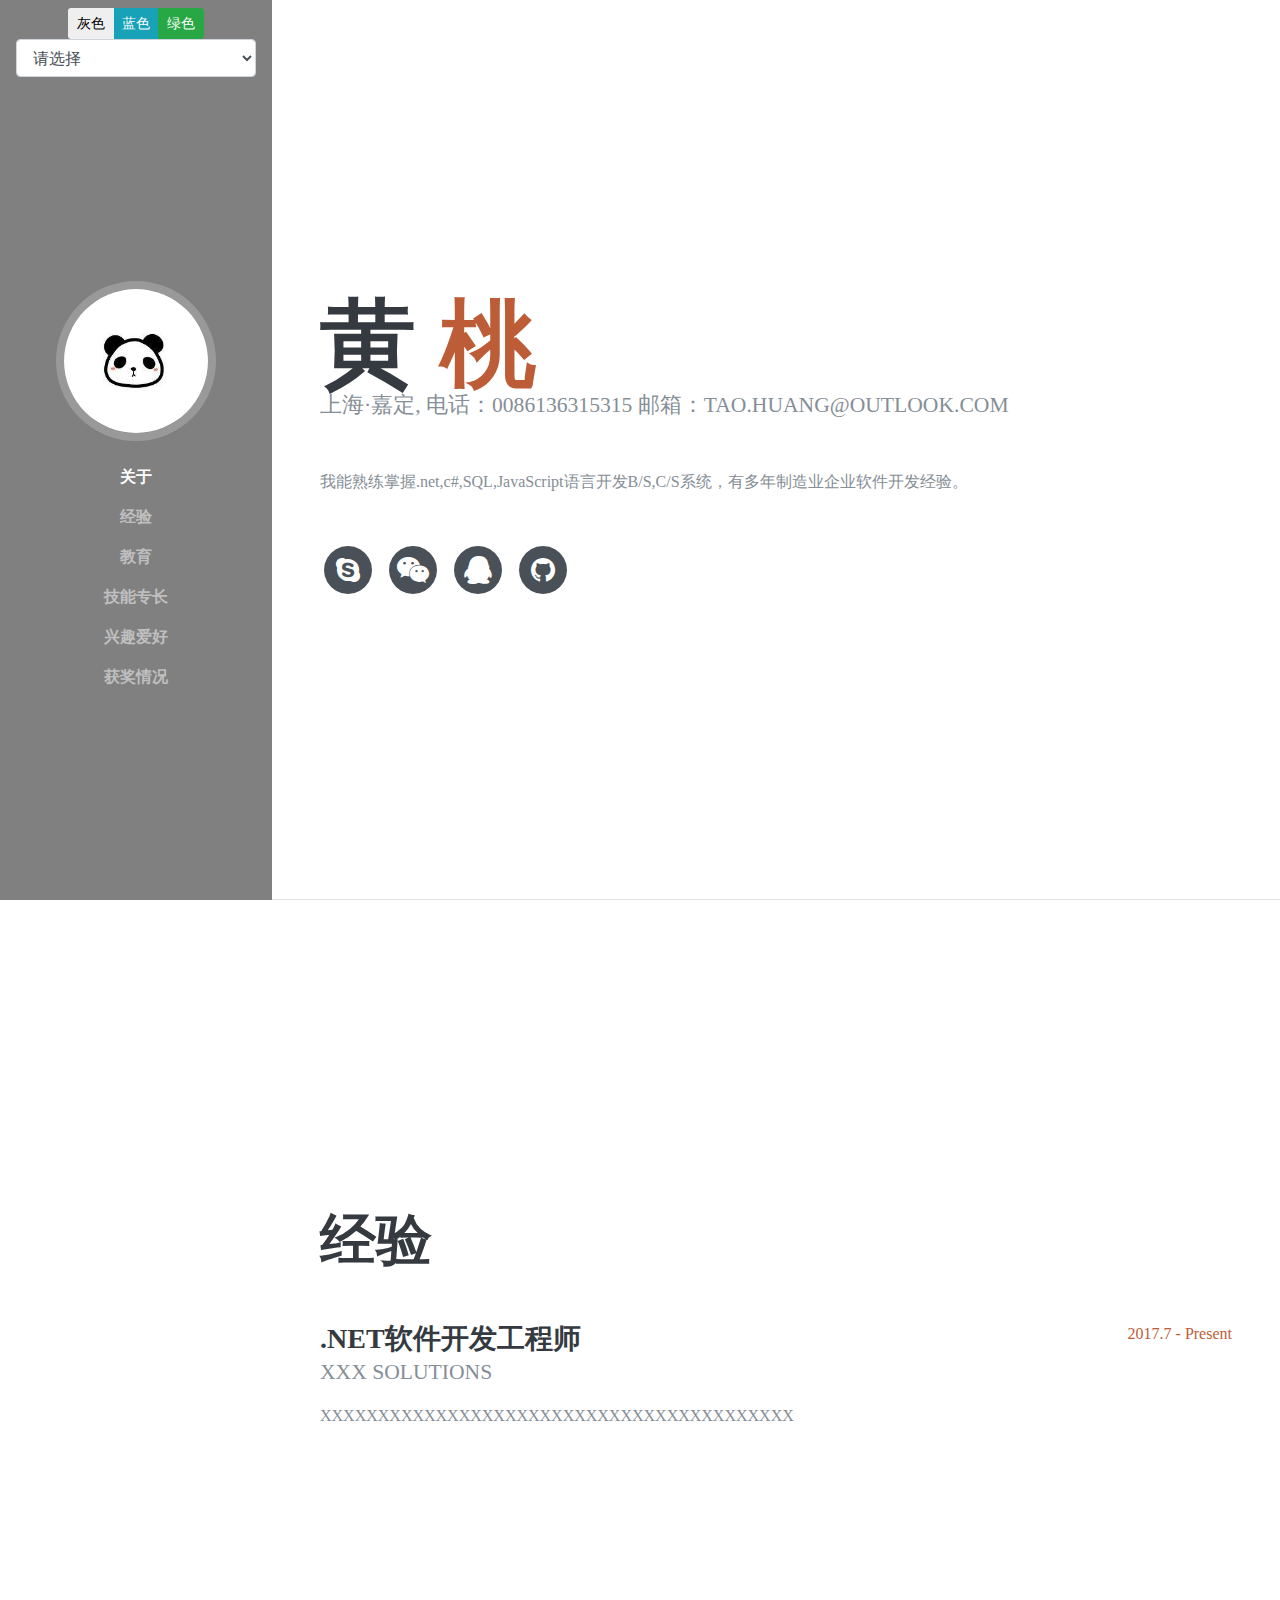
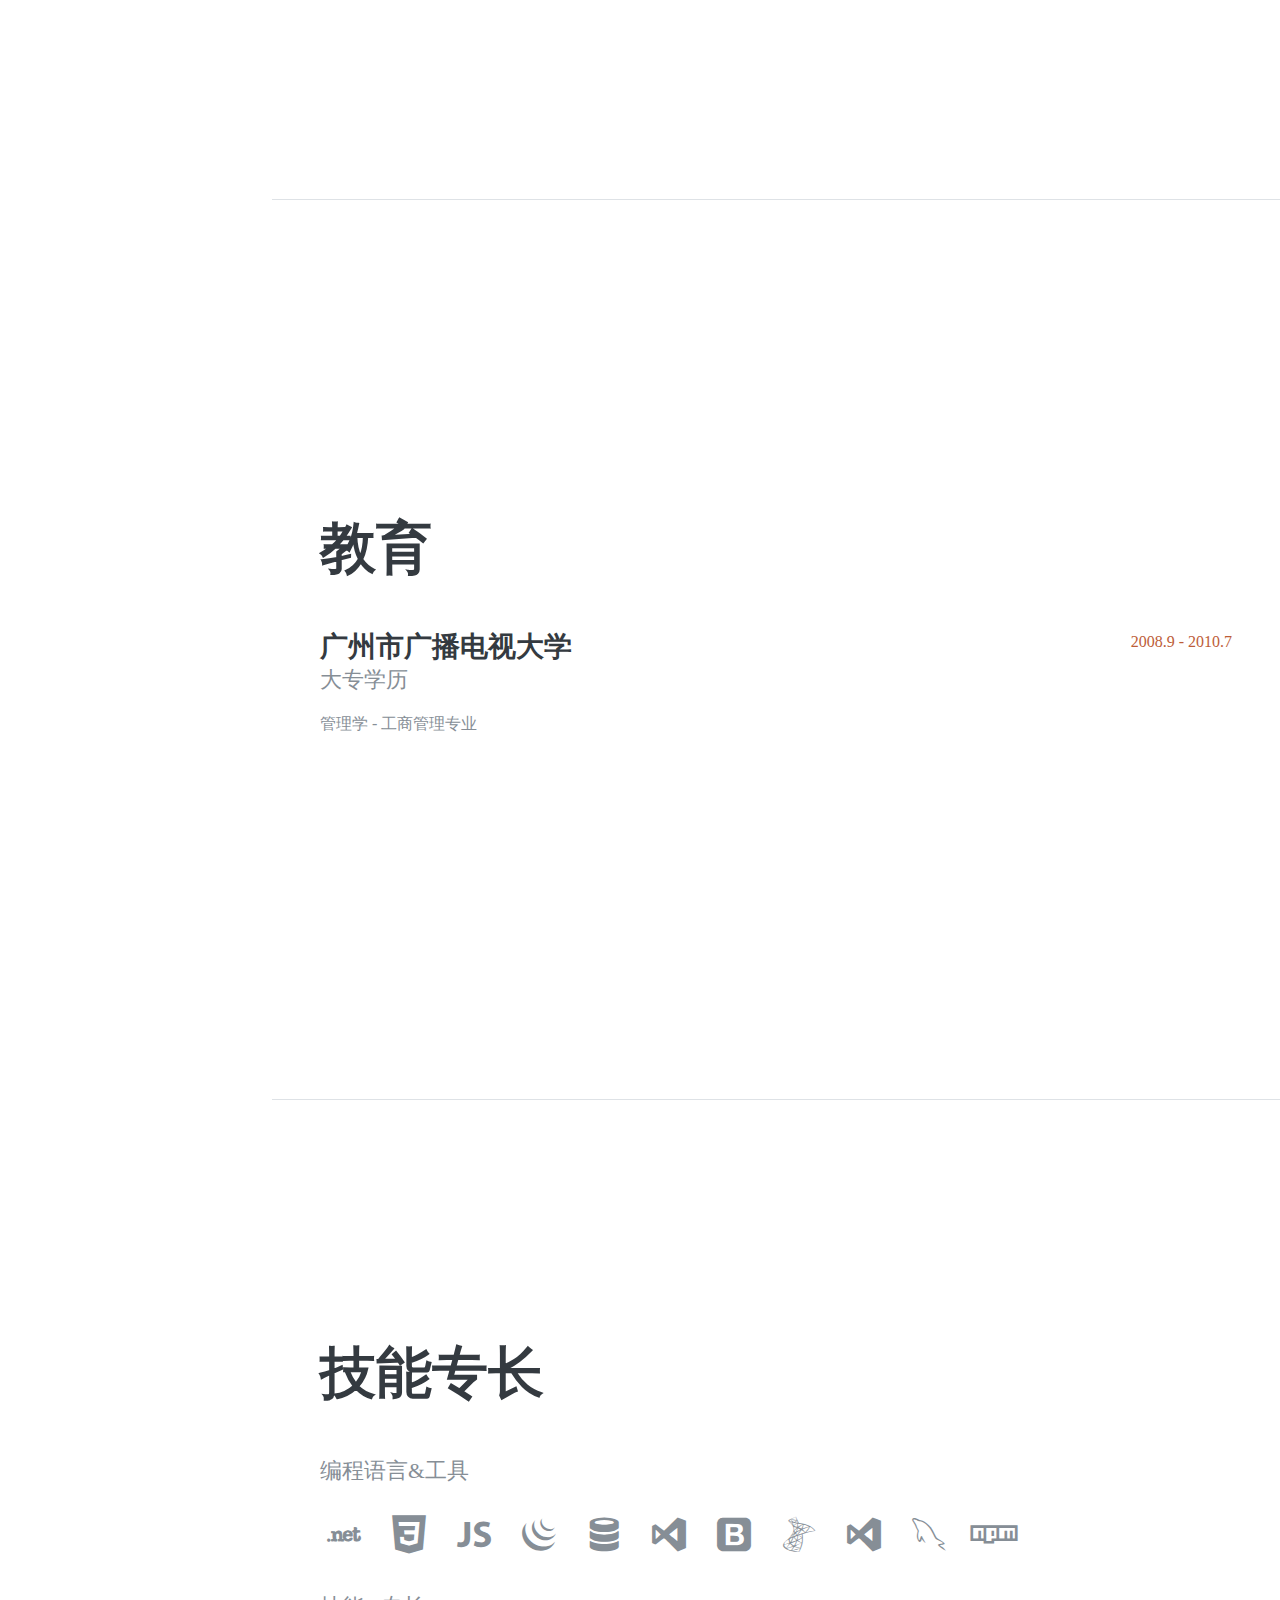
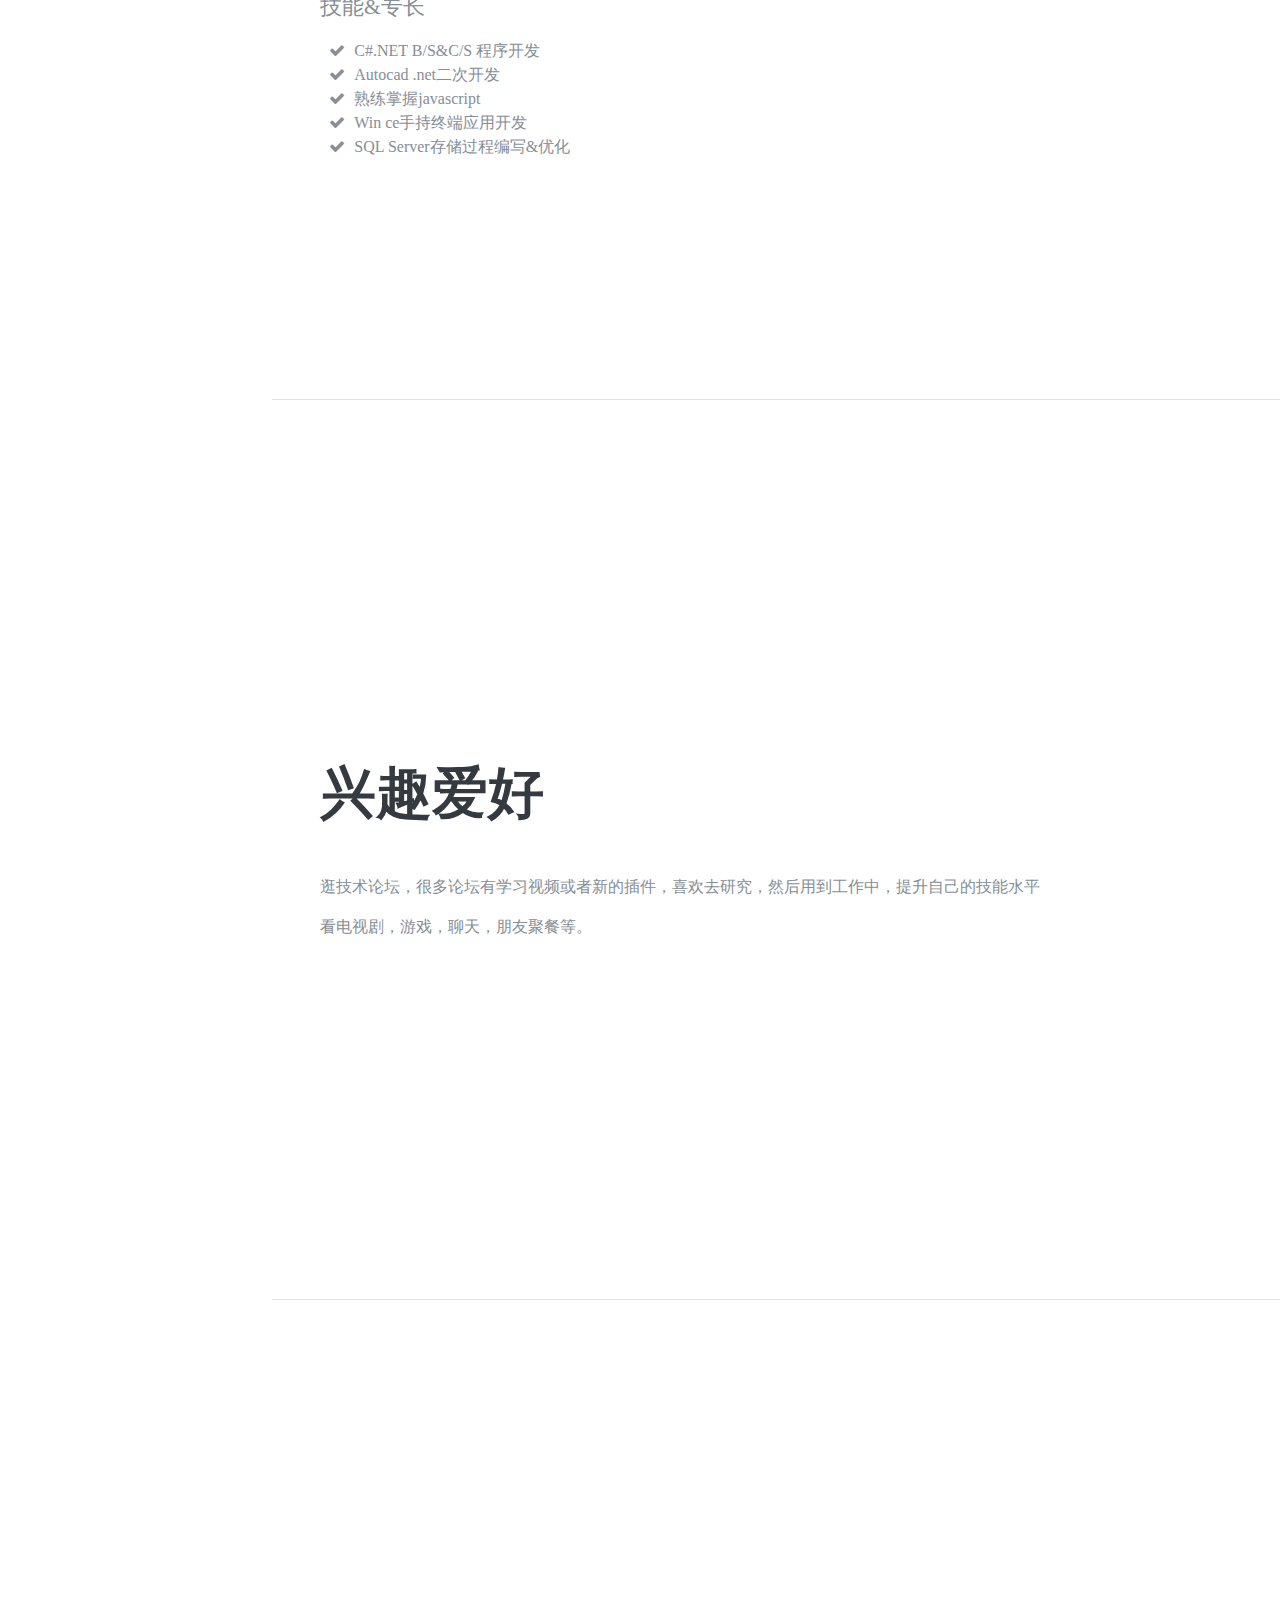
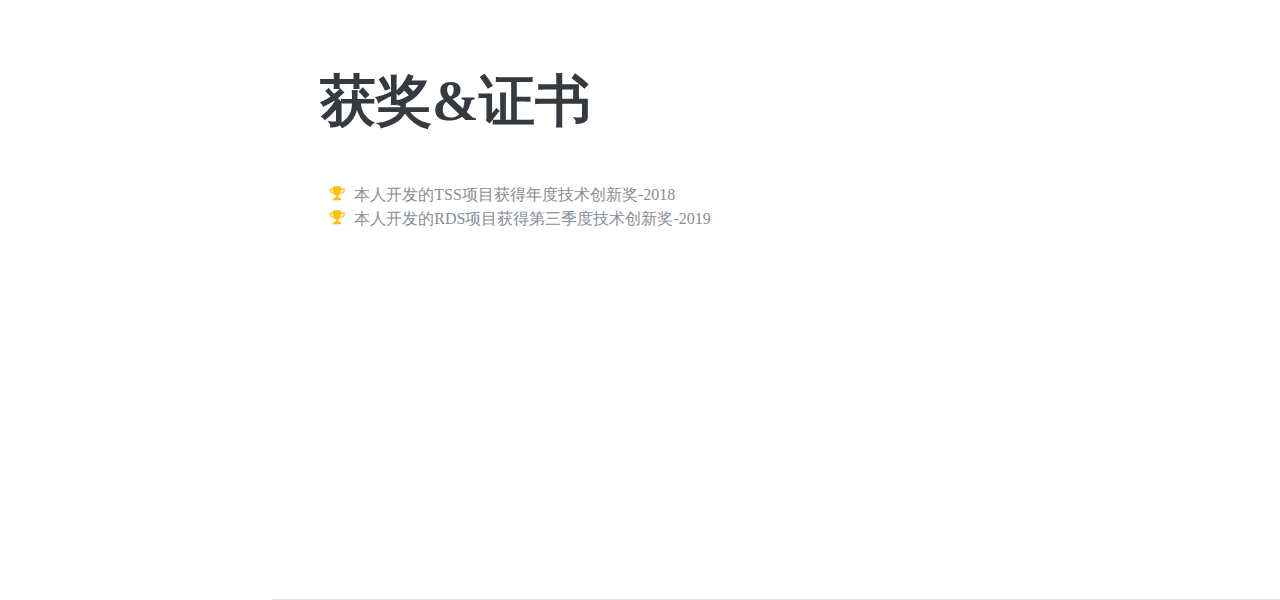
==== commit 2c7ba258: "Update index.html" ====
--- a/index.html
+++ b/index.html
@@ -39,7 +39,7 @@
         <button id="blue" type="button" class="btn btn-info" set-lan="html:blue">蓝色</button>
         <button id="brown" type="button" class="btn btn-success" set-lan="html:green">绿色</button>
       </div>
-      <select class="form-control" style = "width:30%;" onchange="func()" id="lanselect">
+      <select class="form-control" onchange="func()" id="lanselect">
         <option style='display: none' set-lan="html:plsselect">请选择</option>
         <option set-lan="html:english">English</option>
         <option set-lan="html:chinese">Chinese</option>
@@ -284,6 +284,13 @@
         ht.setCookie('lan', 'EN'); //英语
     }
     }
+  $(document).ready(function () {
+    var browser = navigator.userAgent.toLowerCase();
+    var phone = /iphone|ipod|ipad|android|mobile|blackberry|webos|incognito|webmate|bada|nokia|lg|ucweb|skyfire|micromessenger/i
+    if (phone.test(browser)) {
+      $('#lanselect').style.display ="width: 30 %";
+    }
+  })
 
   $(document).ready(function () {
               //ht.setCookie('lan','CN');    简体中文
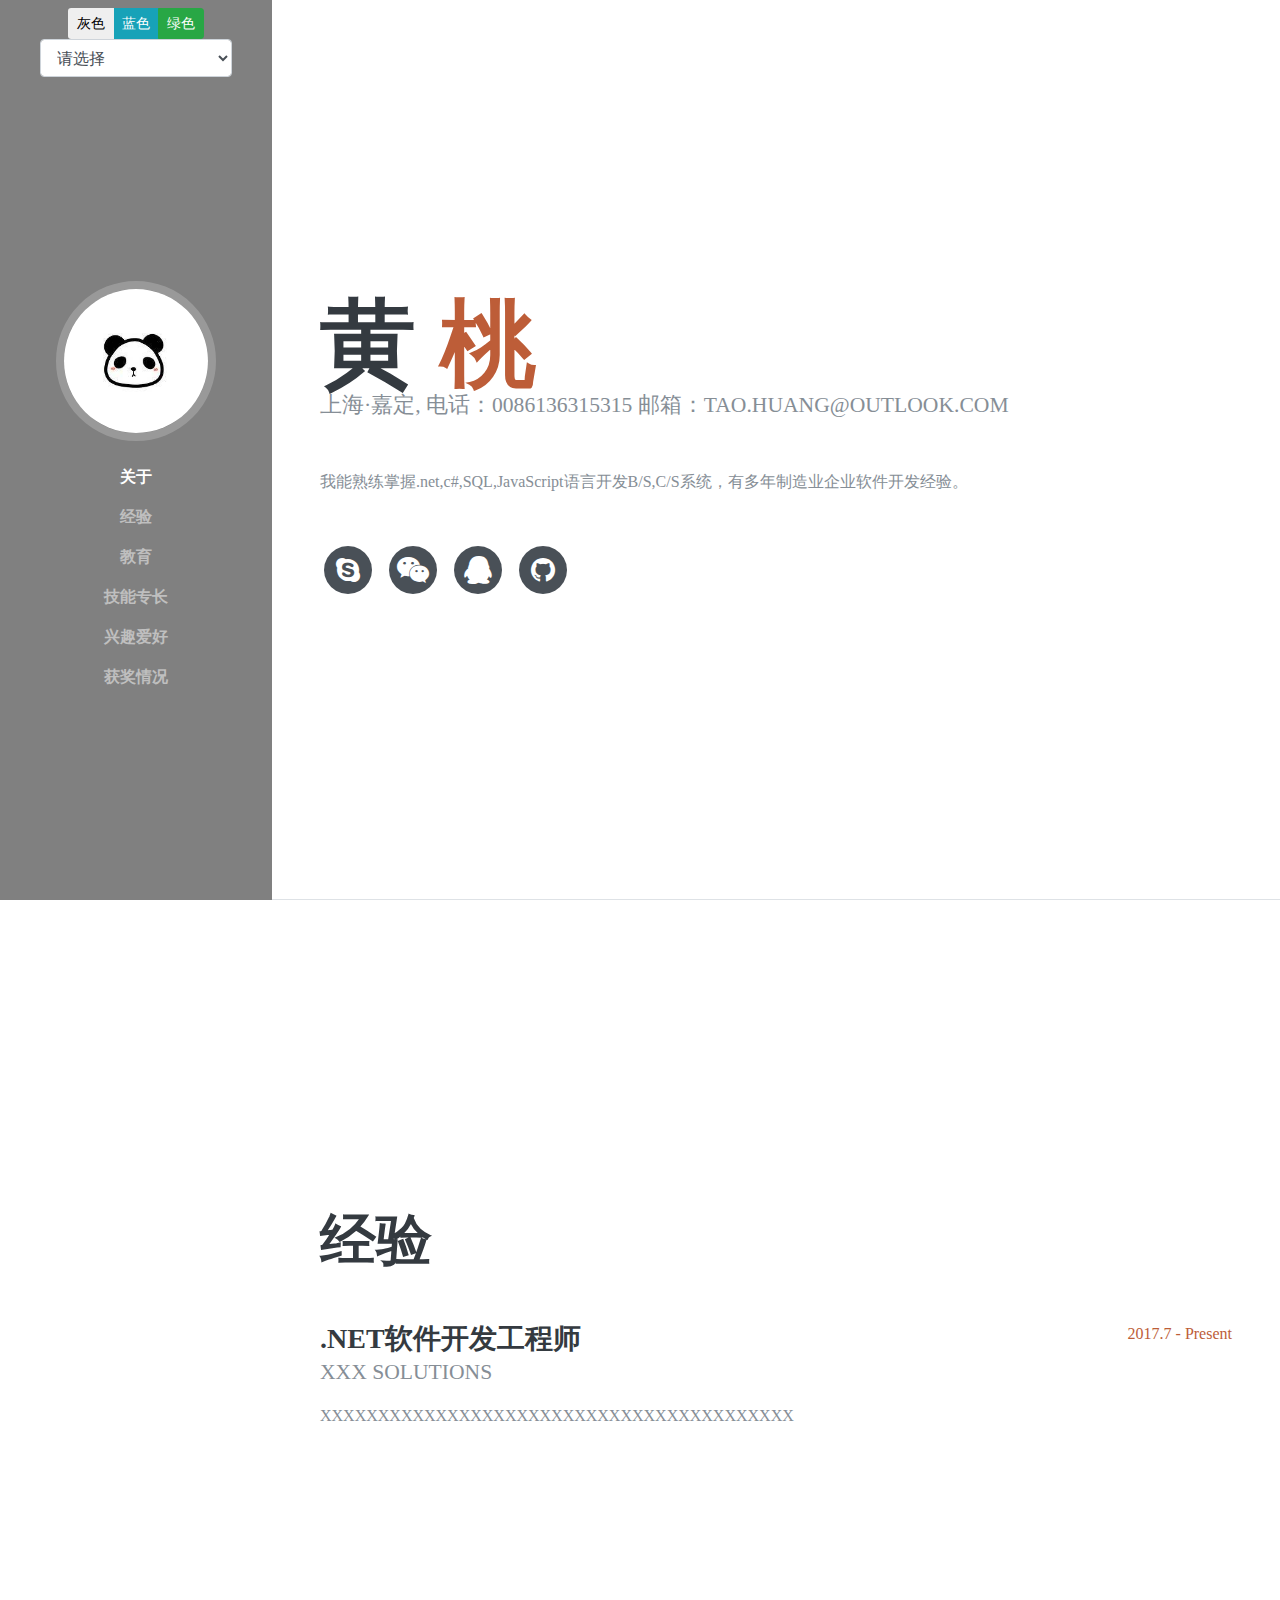
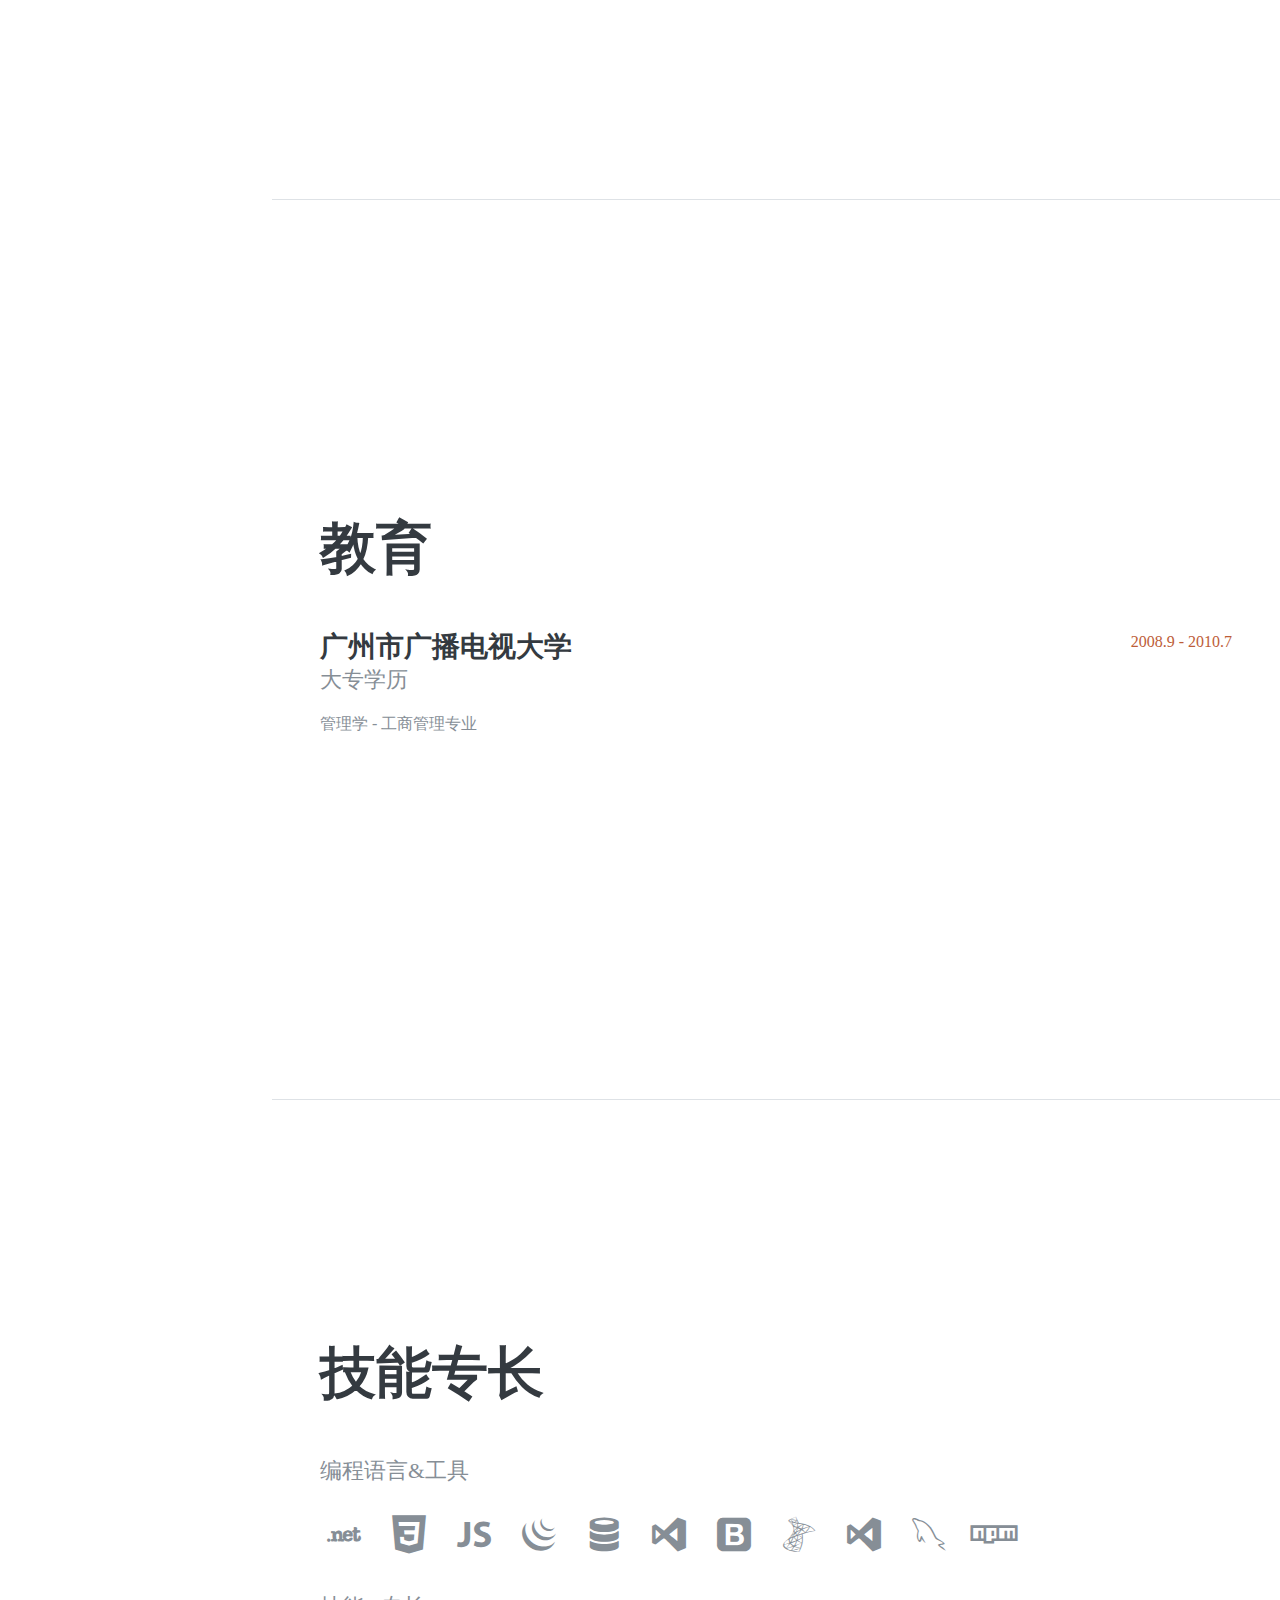
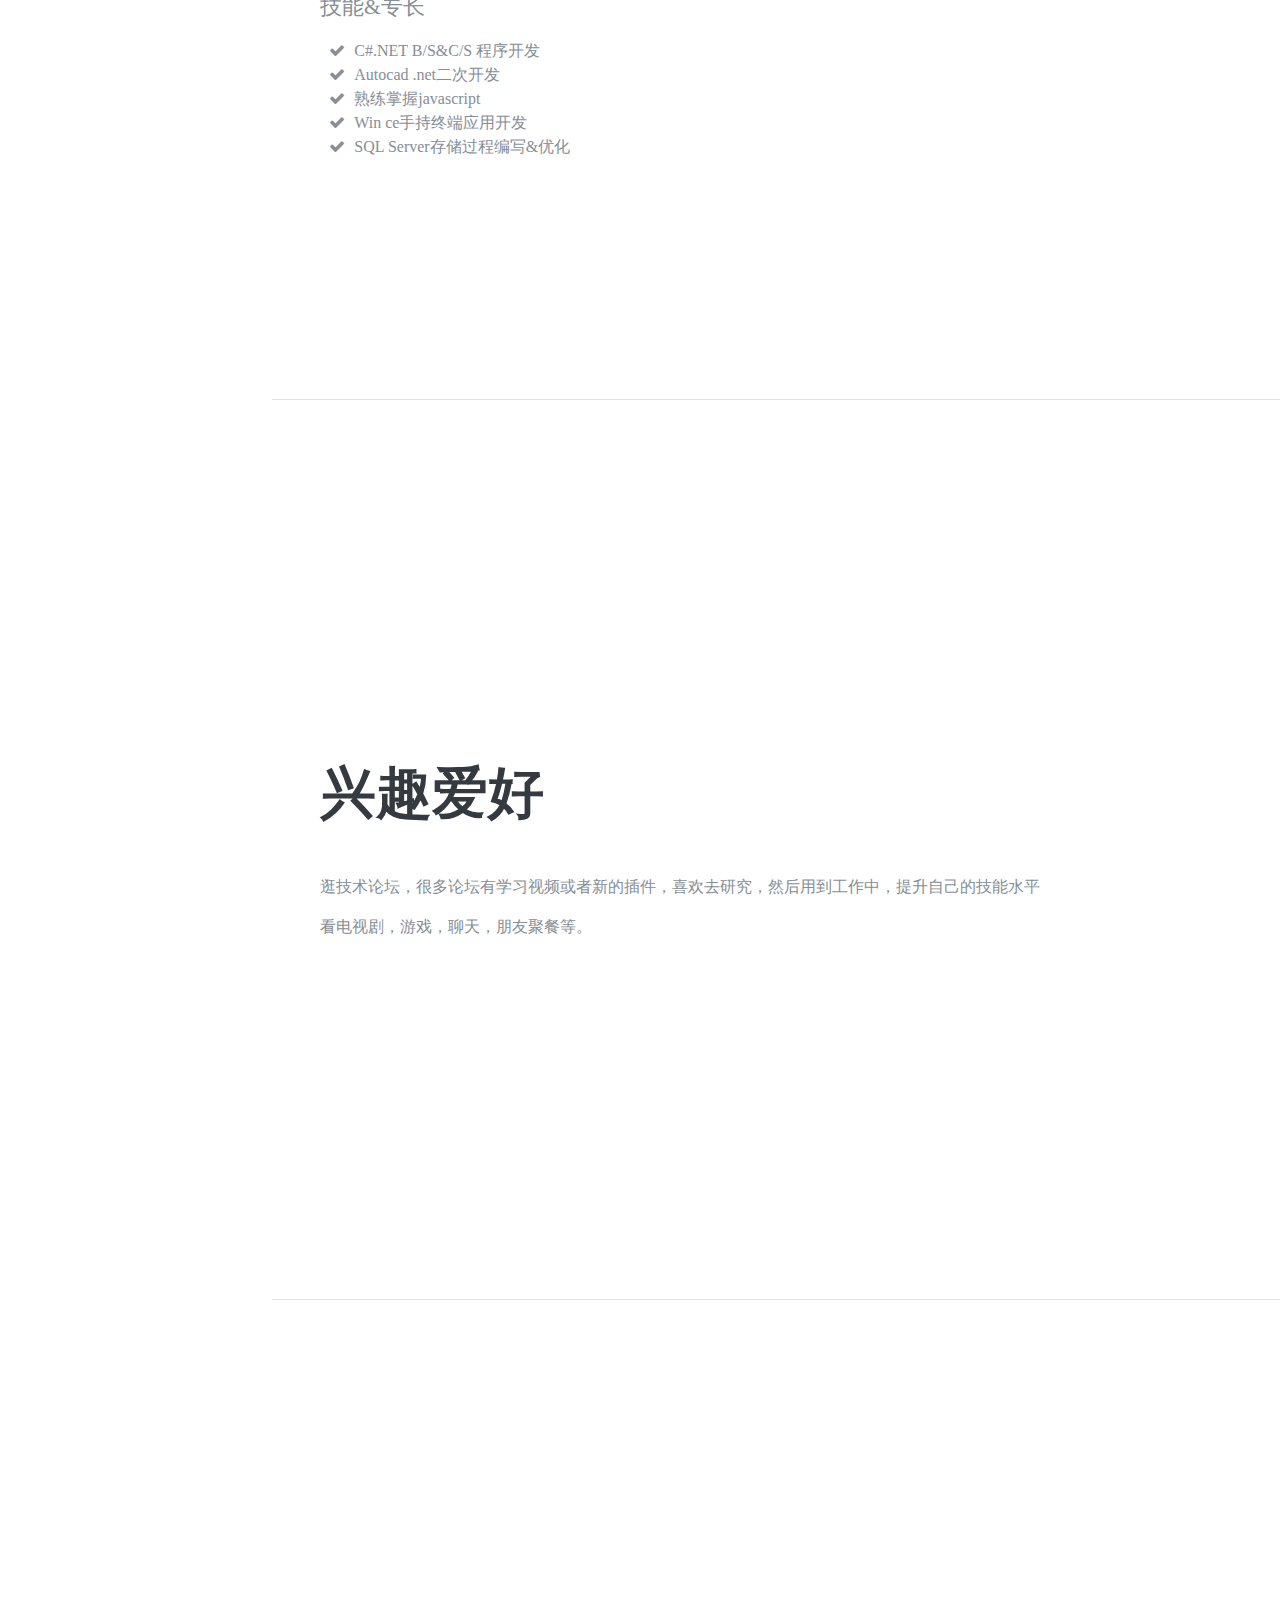
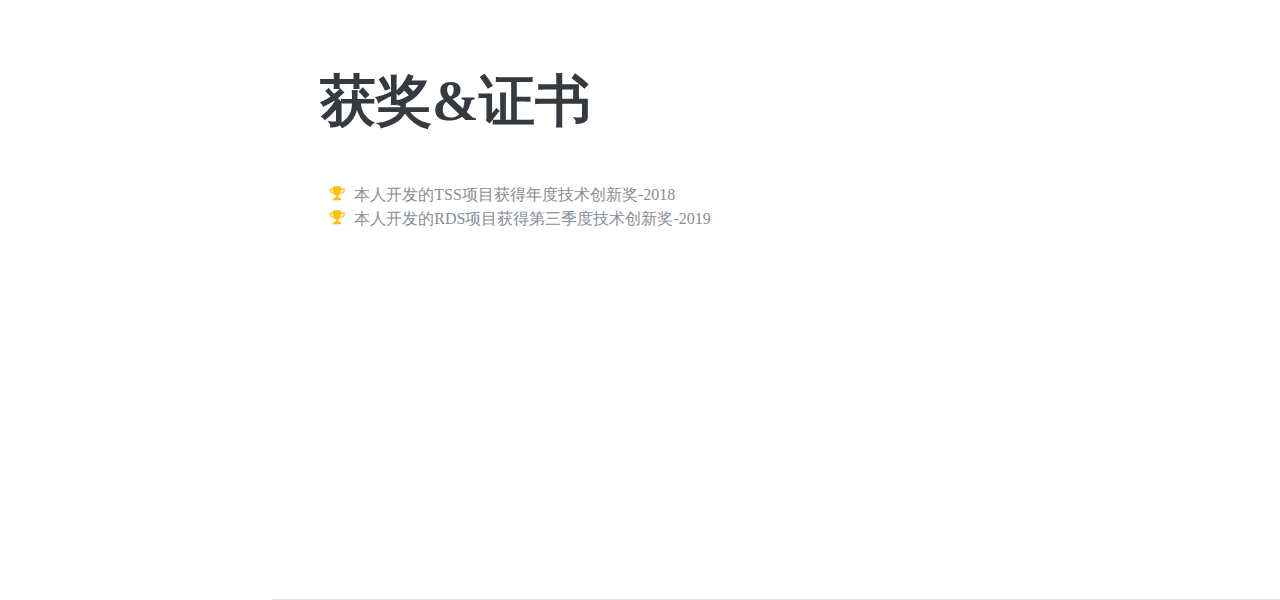
==== commit fa58528e: "Update index.html" ====
--- a/index.html
+++ b/index.html
@@ -39,7 +39,7 @@
         <button id="blue" type="button" class="btn btn-info" set-lan="html:blue">蓝色</button>
         <button id="brown" type="button" class="btn btn-success" set-lan="html:green">绿色</button>
       </div>
-      <select class="form-control" onchange="func()" id="lanselect">
+      <select class="form-control" style = "width:80%;" onchange="func()" id="lanselect">
         <option style='display: none' set-lan="html:plsselect">请选择</option>
         <option set-lan="html:english">English</option>
         <option set-lan="html:chinese">Chinese</option>
@@ -285,21 +285,19 @@
     }
     }
   $(document).ready(function () {
-    var browser = navigator.userAgent.toLowerCase();
+    // var browser = navigator.userAgent.toLowerCase();
+    // var phone = /iphone|ipod|ipad|android|mobile|blackberry|webos|incognito|webmate|bada|nokia|lg|ucweb|skyfire|micromessenger/i
+    // if (phone.test(browser)) {
+    //   $('#lanselect').style.width ="30%";
+    //   document.getElementById("lanselect").style.width = "30%";
+    // }
+  })
+          //或者下面这个方法，jQuer的默认参数是：“document”；
+  $().ready(function () {
+            var browser = navigator.userAgent.toLowerCase();
     var phone = /iphone|ipod|ipad|android|mobile|blackberry|webos|incognito|webmate|bada|nokia|lg|ucweb|skyfire|micromessenger/i
     if (phone.test(browser)) {
-      $('#lanselect').style.display ="width: 30 %";
-    }
-  })
-
-  $(document).ready(function () {
-              //ht.setCookie('lan','CN');    简体中文
-              //ht.setCookie('lan','EN');    //英文
-          })
-          //或者下面这个方法，jQuer的默认参数是：“document”；
-  $().ready(function () {
-            //do something
-             //ht.setCookie('lan', 'EN'); //英文
+      document.getElementById("lanselect").style.width = "30%";}
           })
 
 </script>
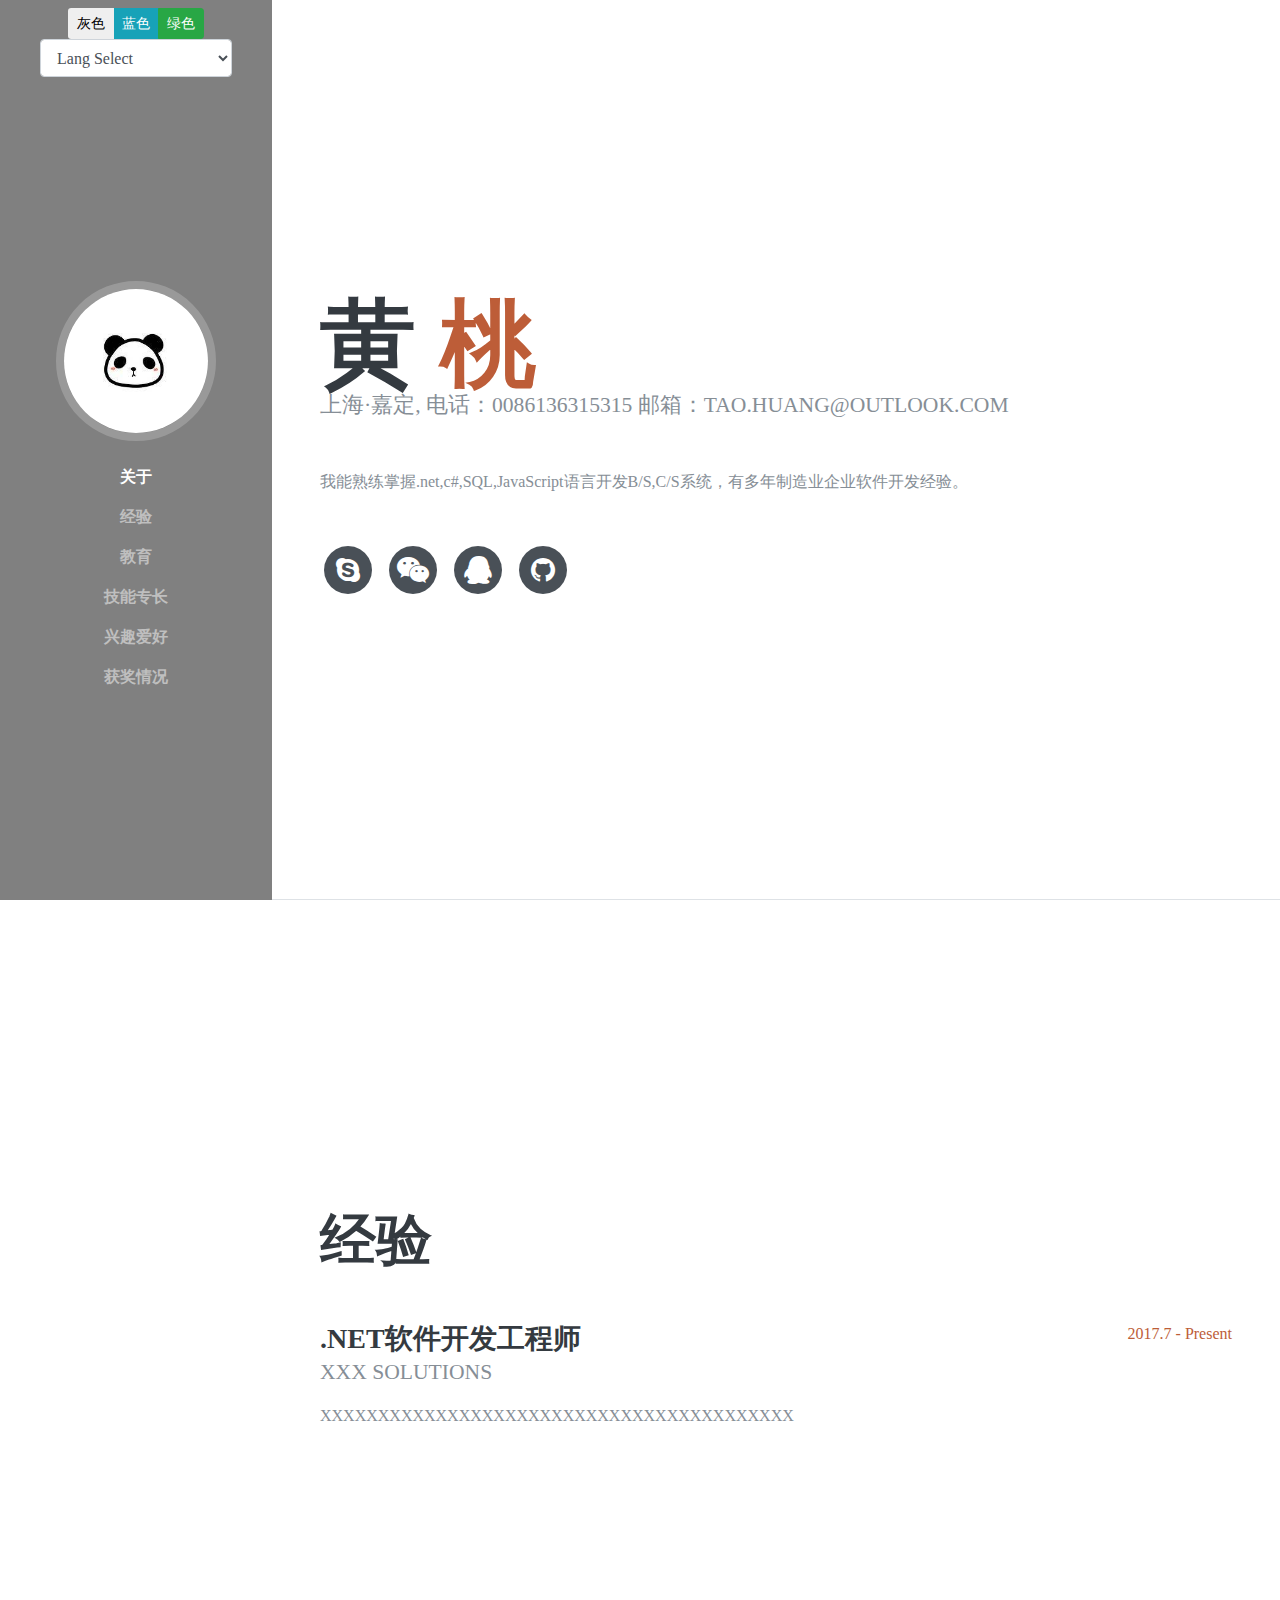
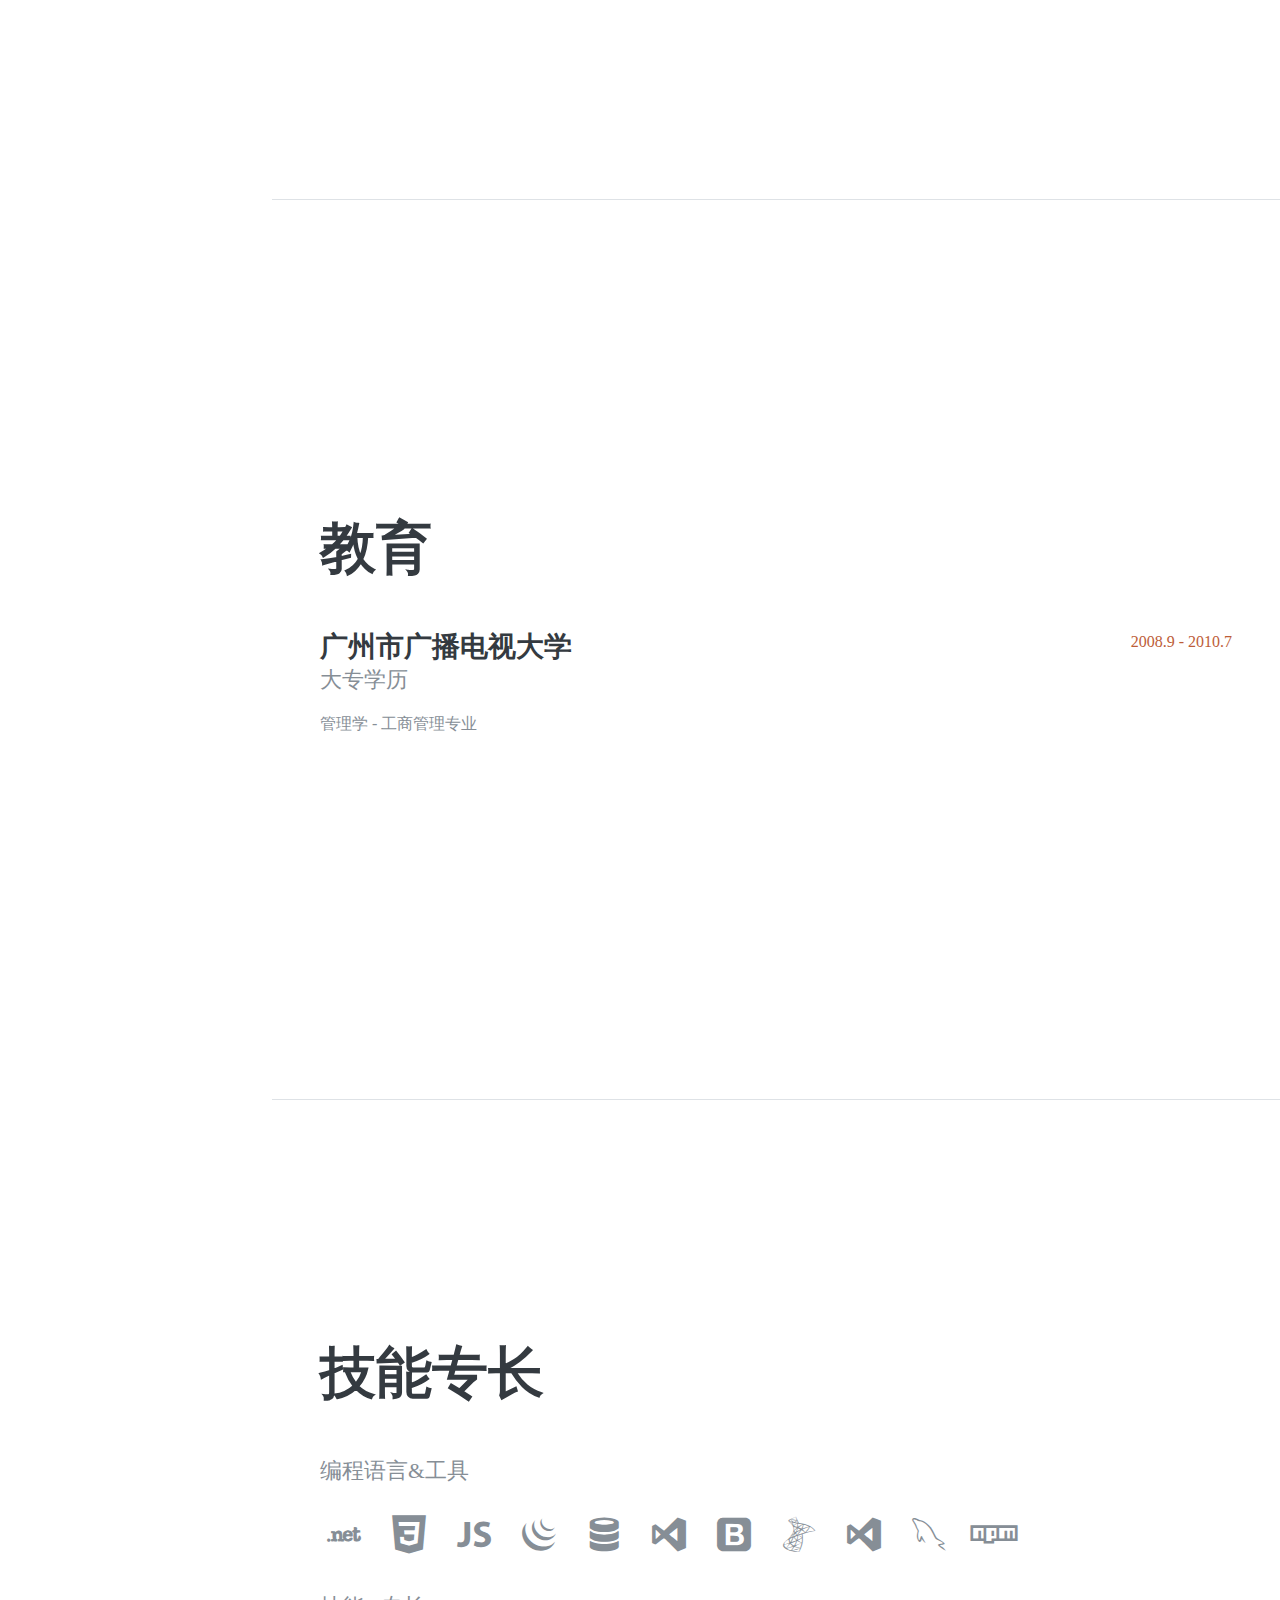
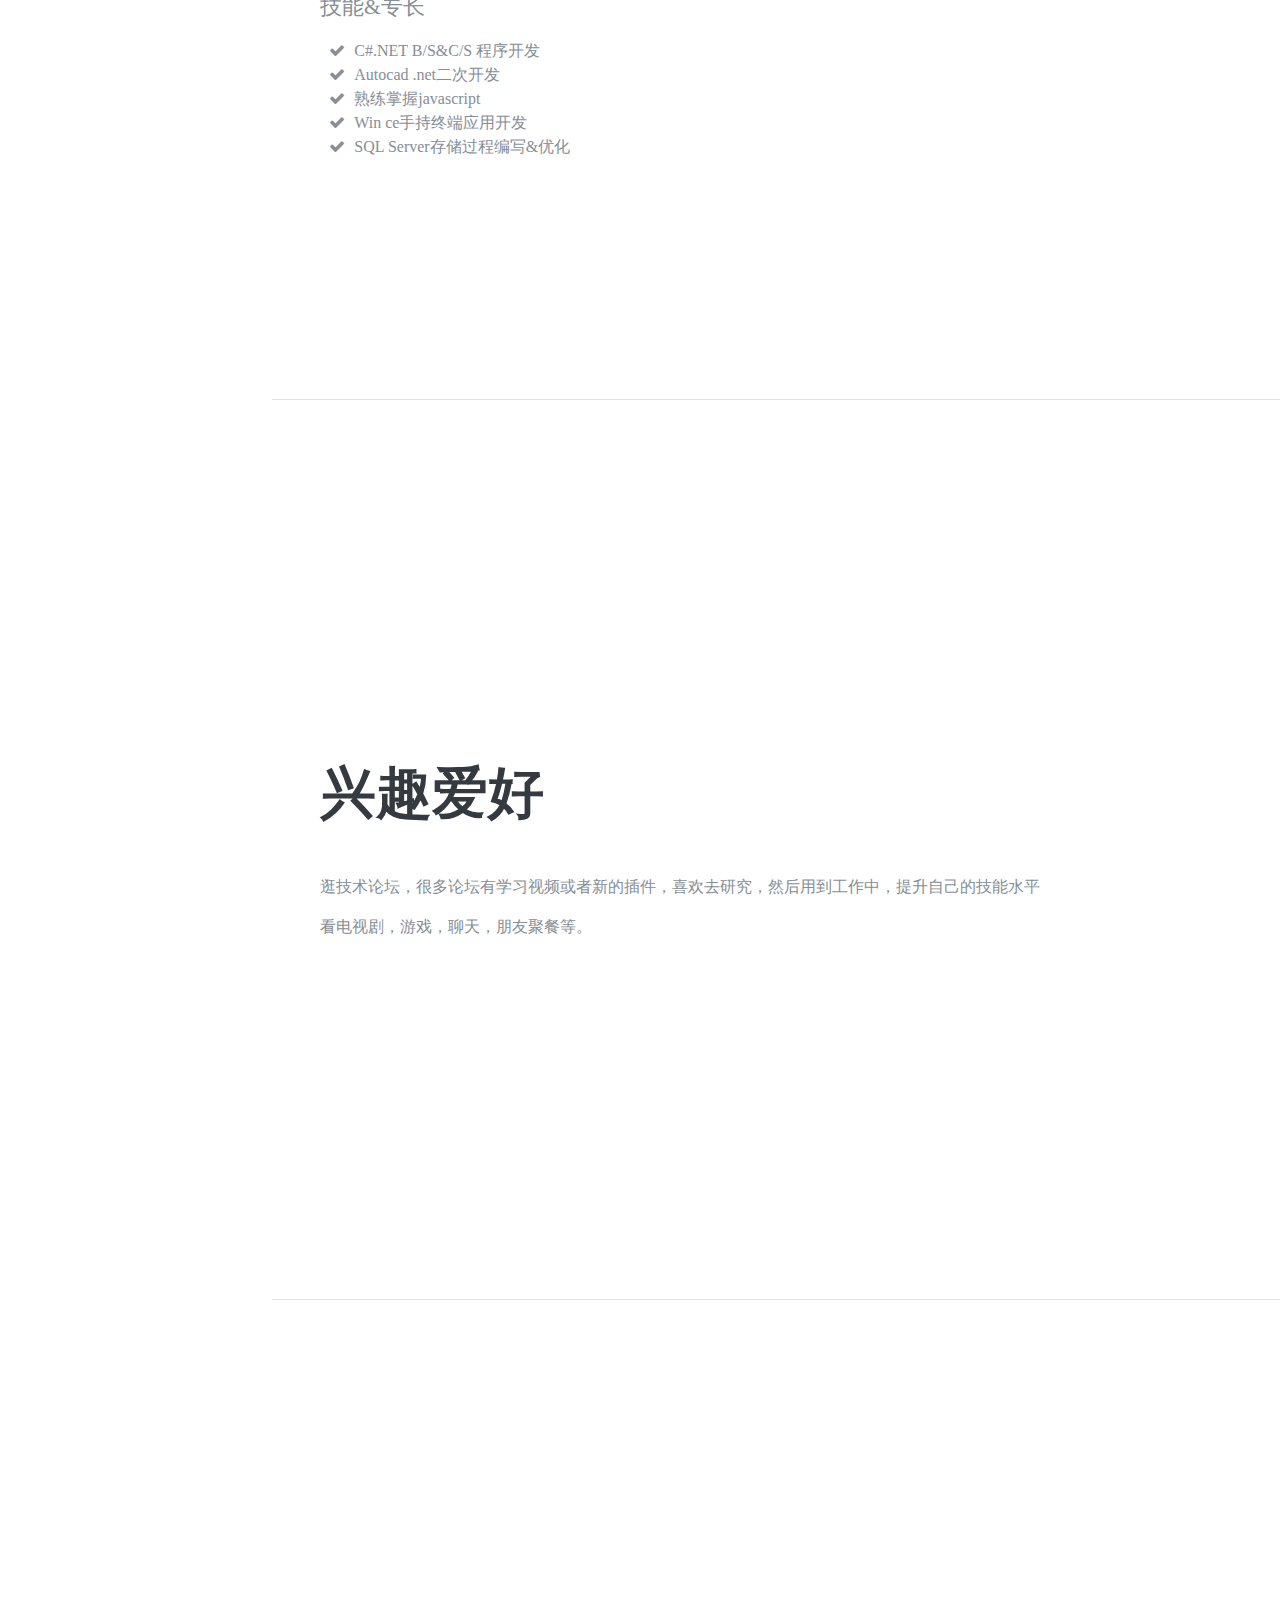
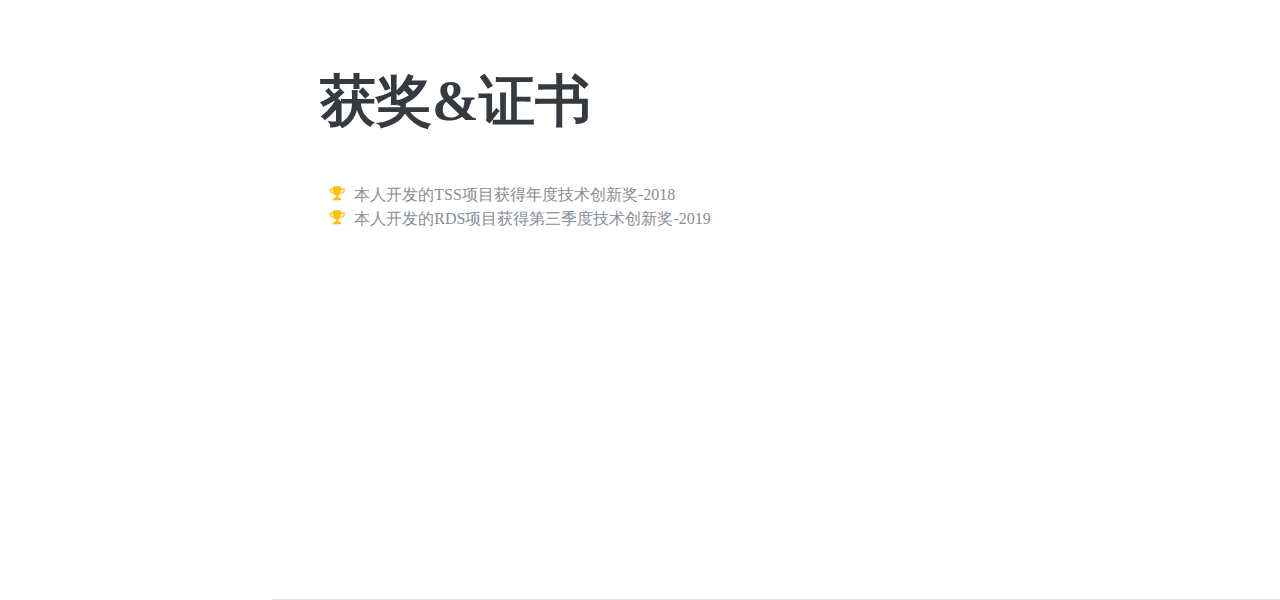
==== commit 62732a9a: "Update index.html" ====
--- a/index.html
+++ b/index.html
@@ -7,7 +7,8 @@
     <meta name="viewport" content="width=device-width, initial-scale=1, shrink-to-fit=no">
     <meta name="description" content="">
     <meta name="author" content="">
-
+<meta name="viewport" content="width=device-width">
+<meta name="viewport" content="width=device-width, initial-scale=1.0, minimum-scale=1.0, maximum-scale=1.0, user-scalable=no">
     <title set-lan="html:resume">Resume-huang tao</title>
 
     <!-- Bootstrap core CSS -->
@@ -45,7 +46,7 @@
         <option set-lan="html:chinese">Chinese</option>
       </select>
       <a class="navbar-brand js-scroll-trigger" href="#page-top">
-        <span class="d-block d-lg-none">Resume-huang tao</span>
+        <span class="d-block d-lg-none" set-lan="html:resume">Resume-huang tao</span>
         <span class="d-none d-lg-block">
           <img class="img-fluid img-profile rounded-circle mx-auto mb-2" src="img/profile.jpg" alt="">
         </span>
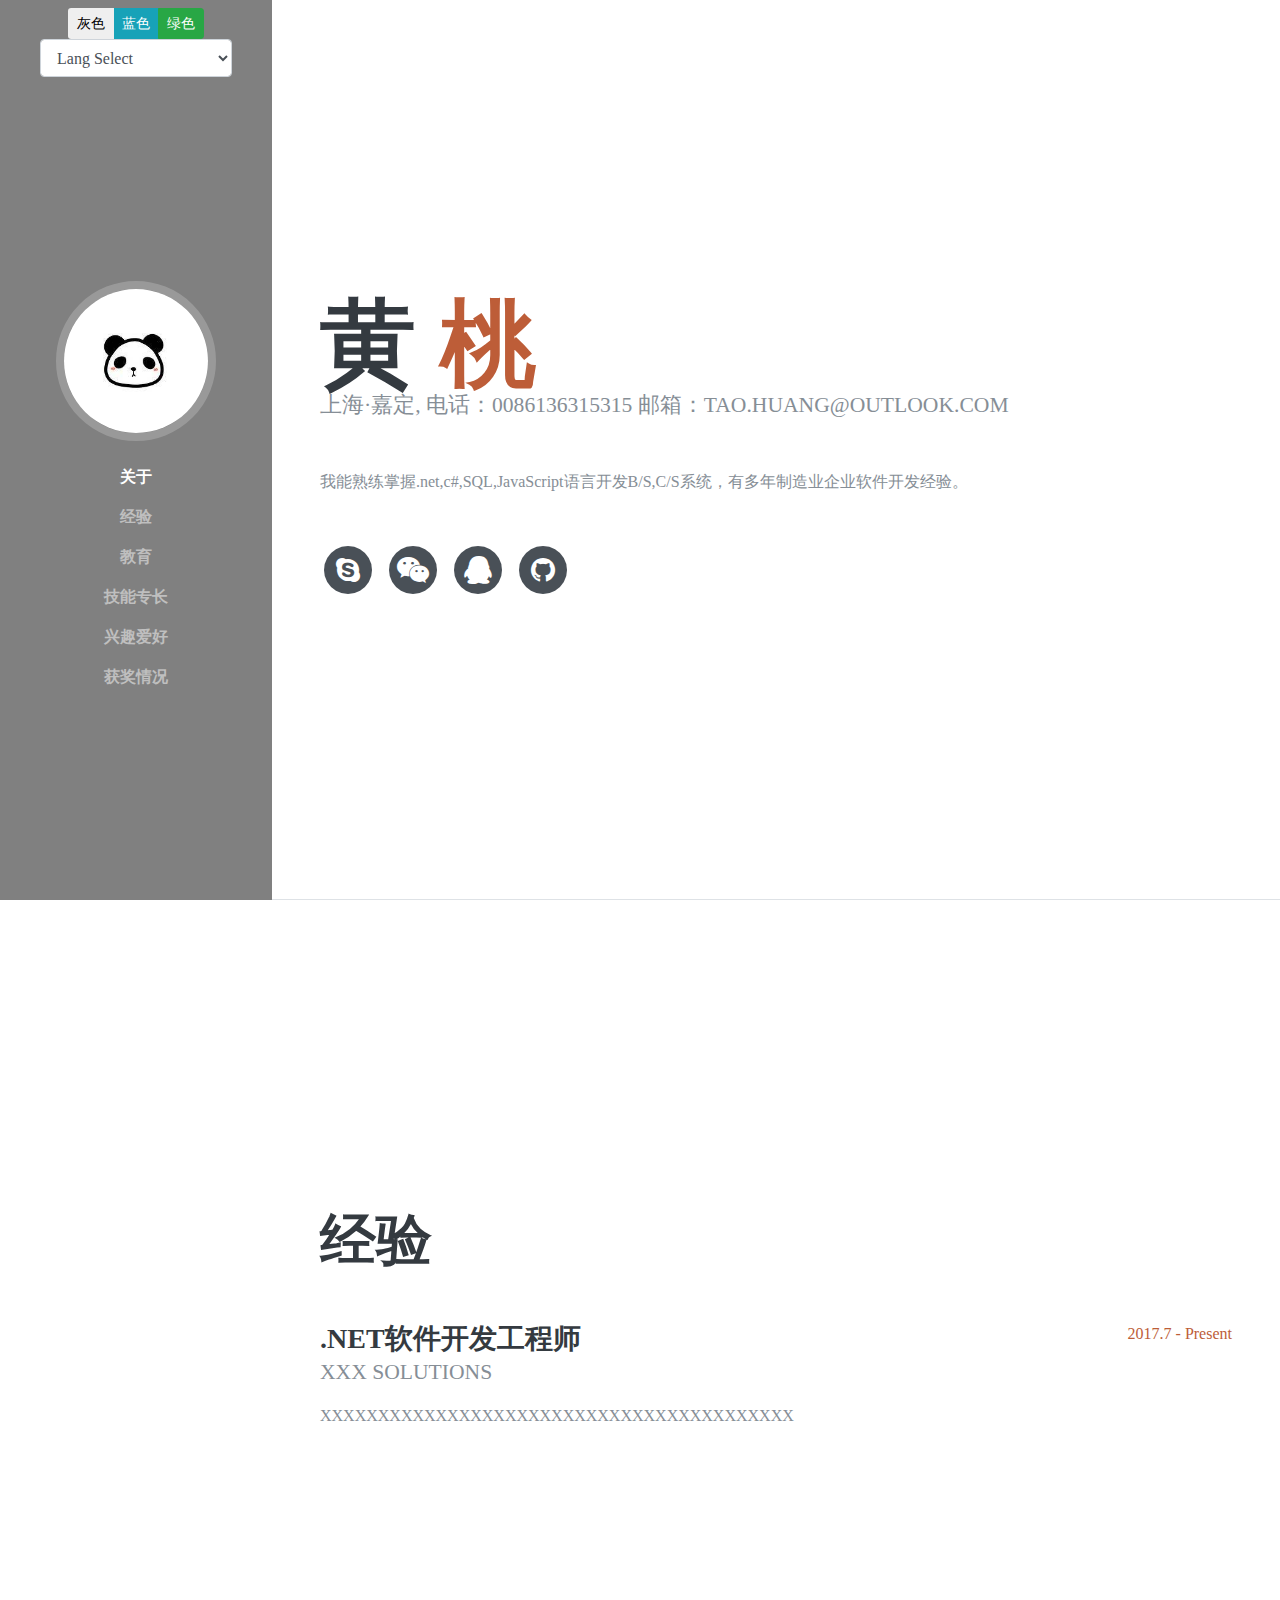
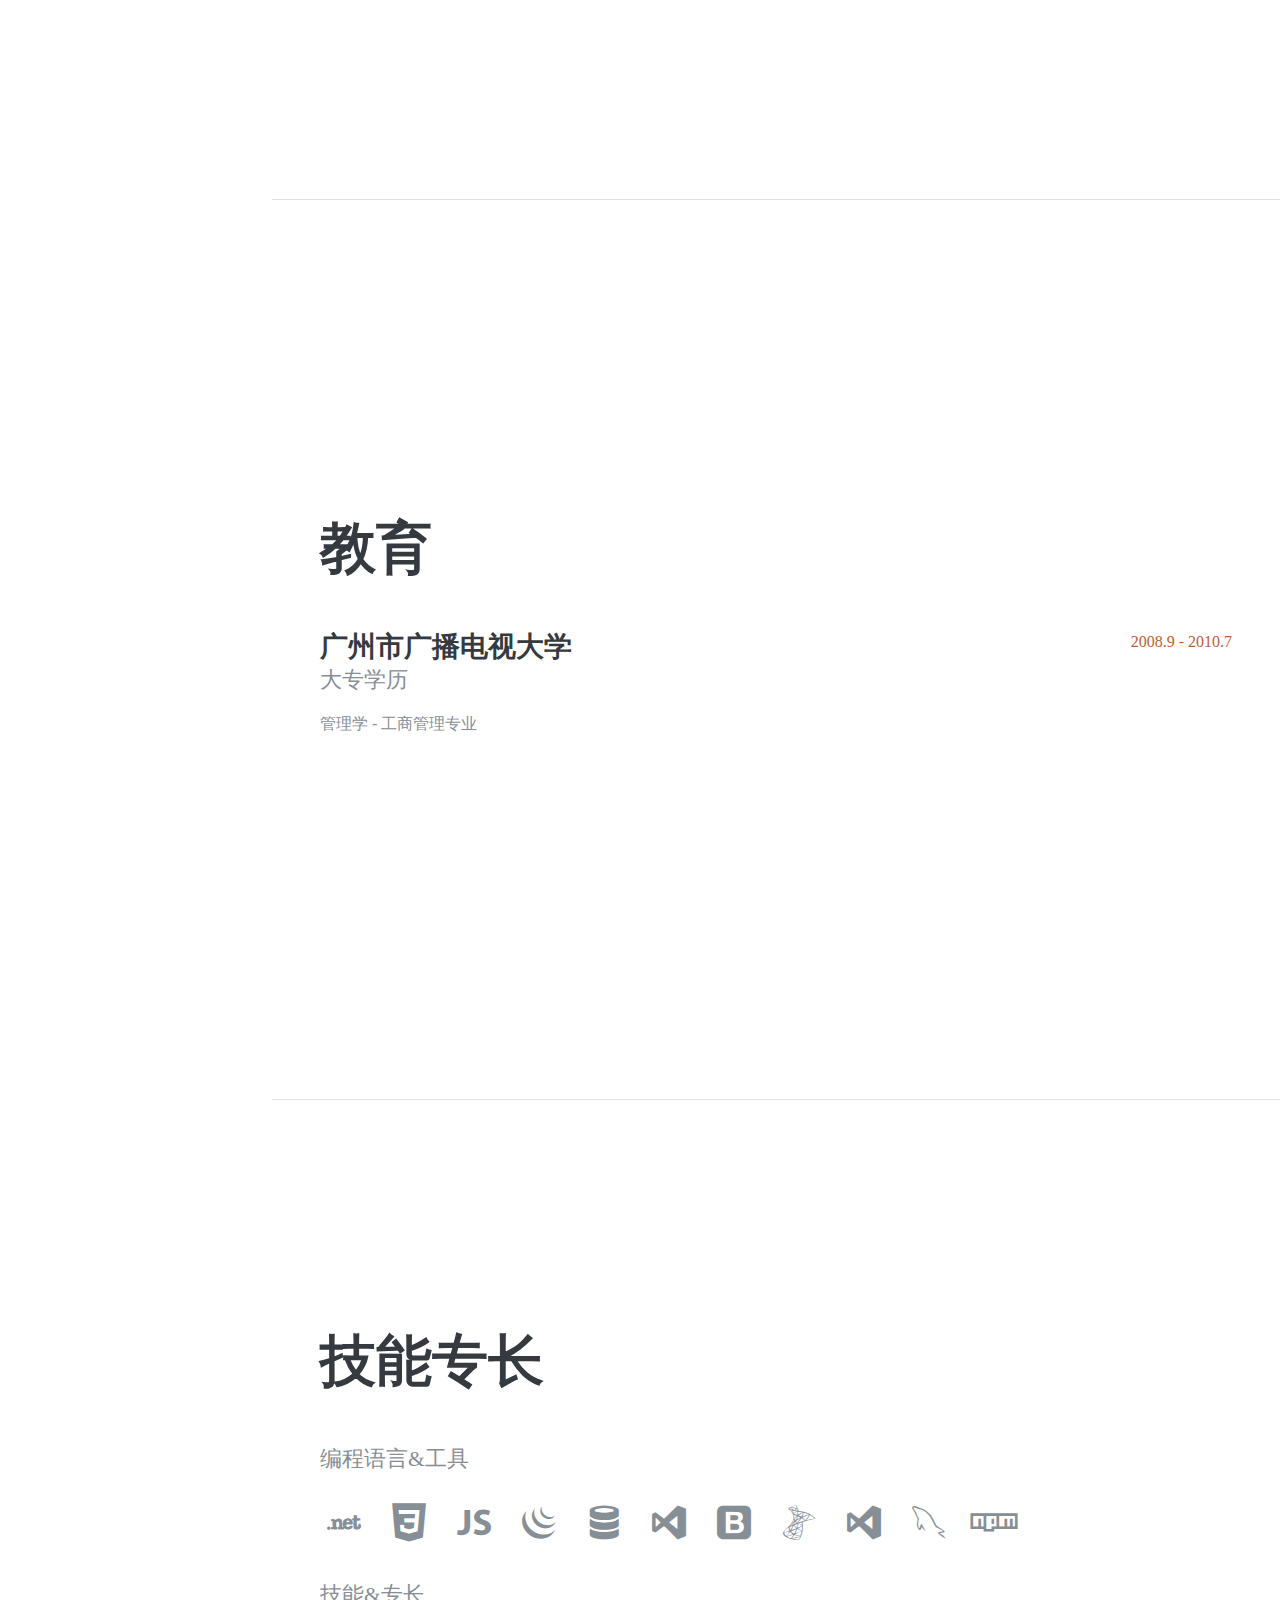
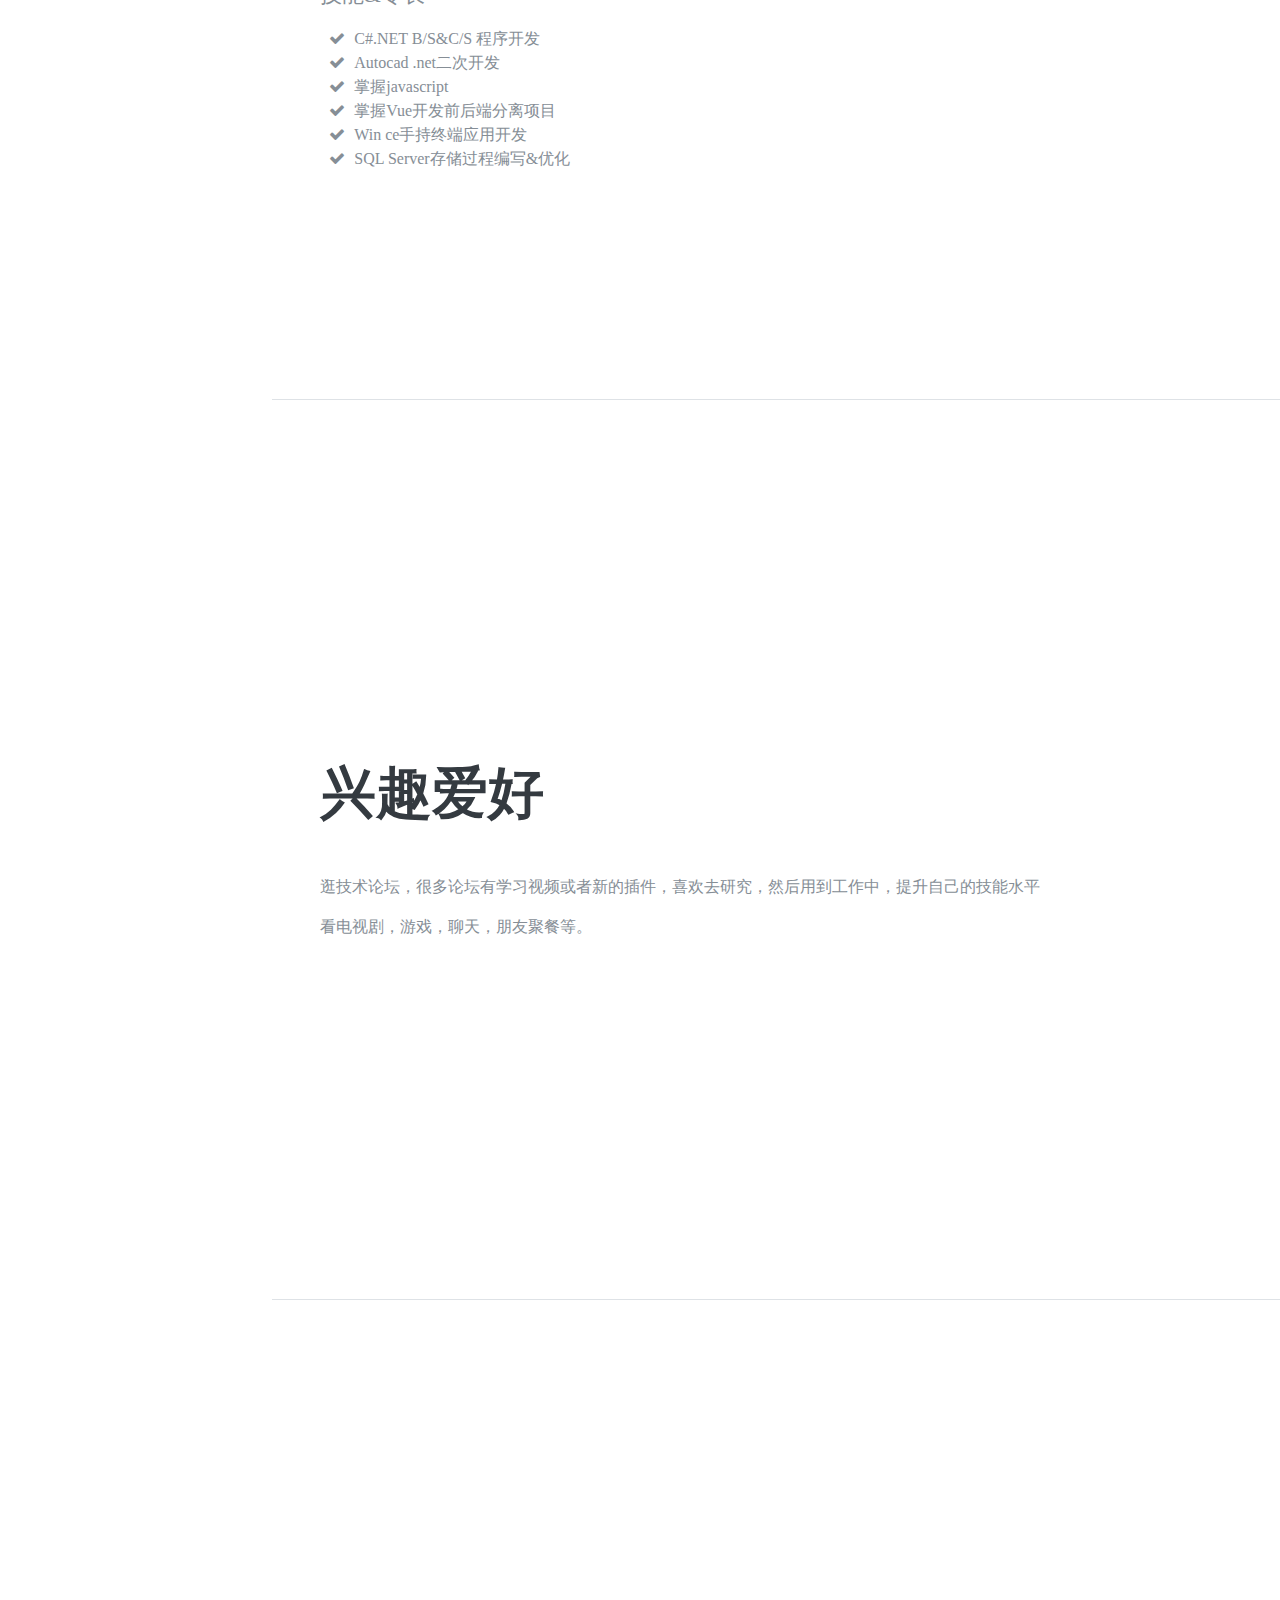
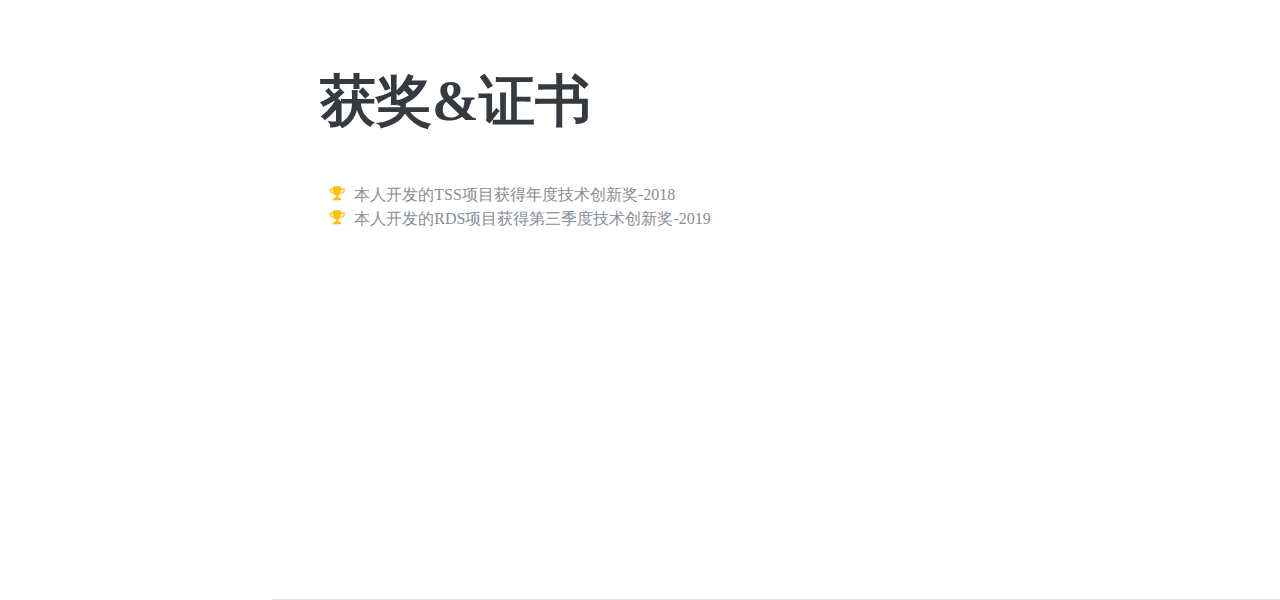
==== commit e2b5aa8f: "Add files via upload" ====
--- a/index.html
+++ b/index.html
@@ -151,9 +151,9 @@
 
           <div class="resume-item d-flex flex-column flex-md-row mb-5">
             <div class="resume-content mr-auto">
-              <h3 class="mb-0" set-lan="html:university">GUANGZHOU OPEN UNIVERSITY</h3>
+              <h3 class="mb-0" set-lan="html:university">XXXXXXXX UNIVERSITY</h3>
               <div class="subheading mb-3" set-lan="html:educationB">大专学历</div>
-              <div set-lan="html:profession">企业管理 - 工商管理专业</div>
+              <div set-lan="html:profession">XXXXXX专业</div>
             </div>
             <div class="resume-date text-md-right">
               <span class="text-primary">2008.9 - 2010.7</span>
@@ -213,13 +213,16 @@
               Autocad .net二次开发</li>
             <li>
               <i class="fa-li fa fa-check"></i>
-              熟练掌握javascript</li>
+              掌握javascript</li>
+            <li>
+              <i class="fa-li fa fa-check"></i>
+              掌握Vue开发前后端分离项目</li>
             <li>
               <i class="fa-li fa fa-check"></i>
               Win ce手持终端应用开发</li>
-              <li>
-                <i class="fa-li fa fa-check"></i>
-                SQL Server存储过程编写&优化</li>
+            <li>
+              <i class="fa-li fa fa-check"></i>
+              SQL Server存储过程编写&优化</li>
           </ul>
         </div>
       </section>
@@ -264,6 +267,8 @@
   function func() {
       //获取被选中的option标签
       var lan = $('#lanselect').val();
+//if(lan)
+console.log(lan);
       switch (lan) {
       case 'English':
         ht.setCookie('lan', 'EN'); //英语
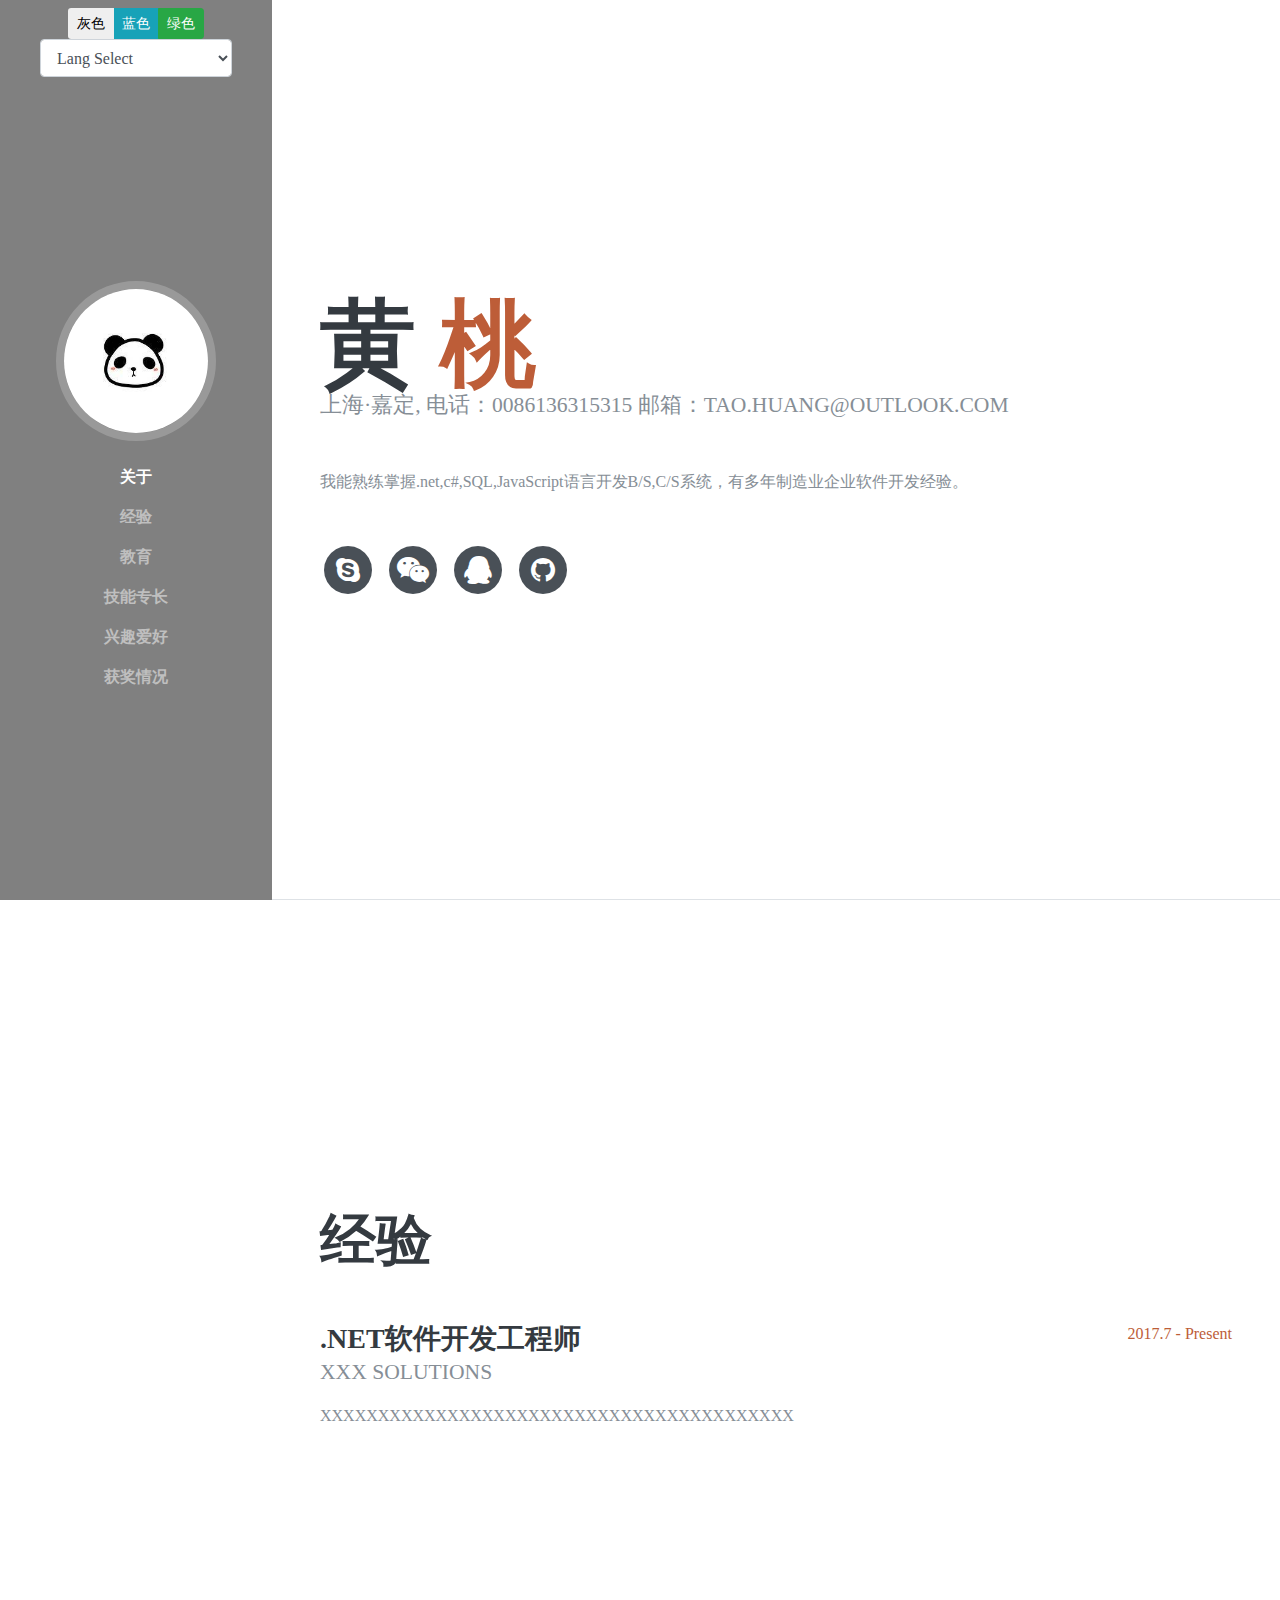
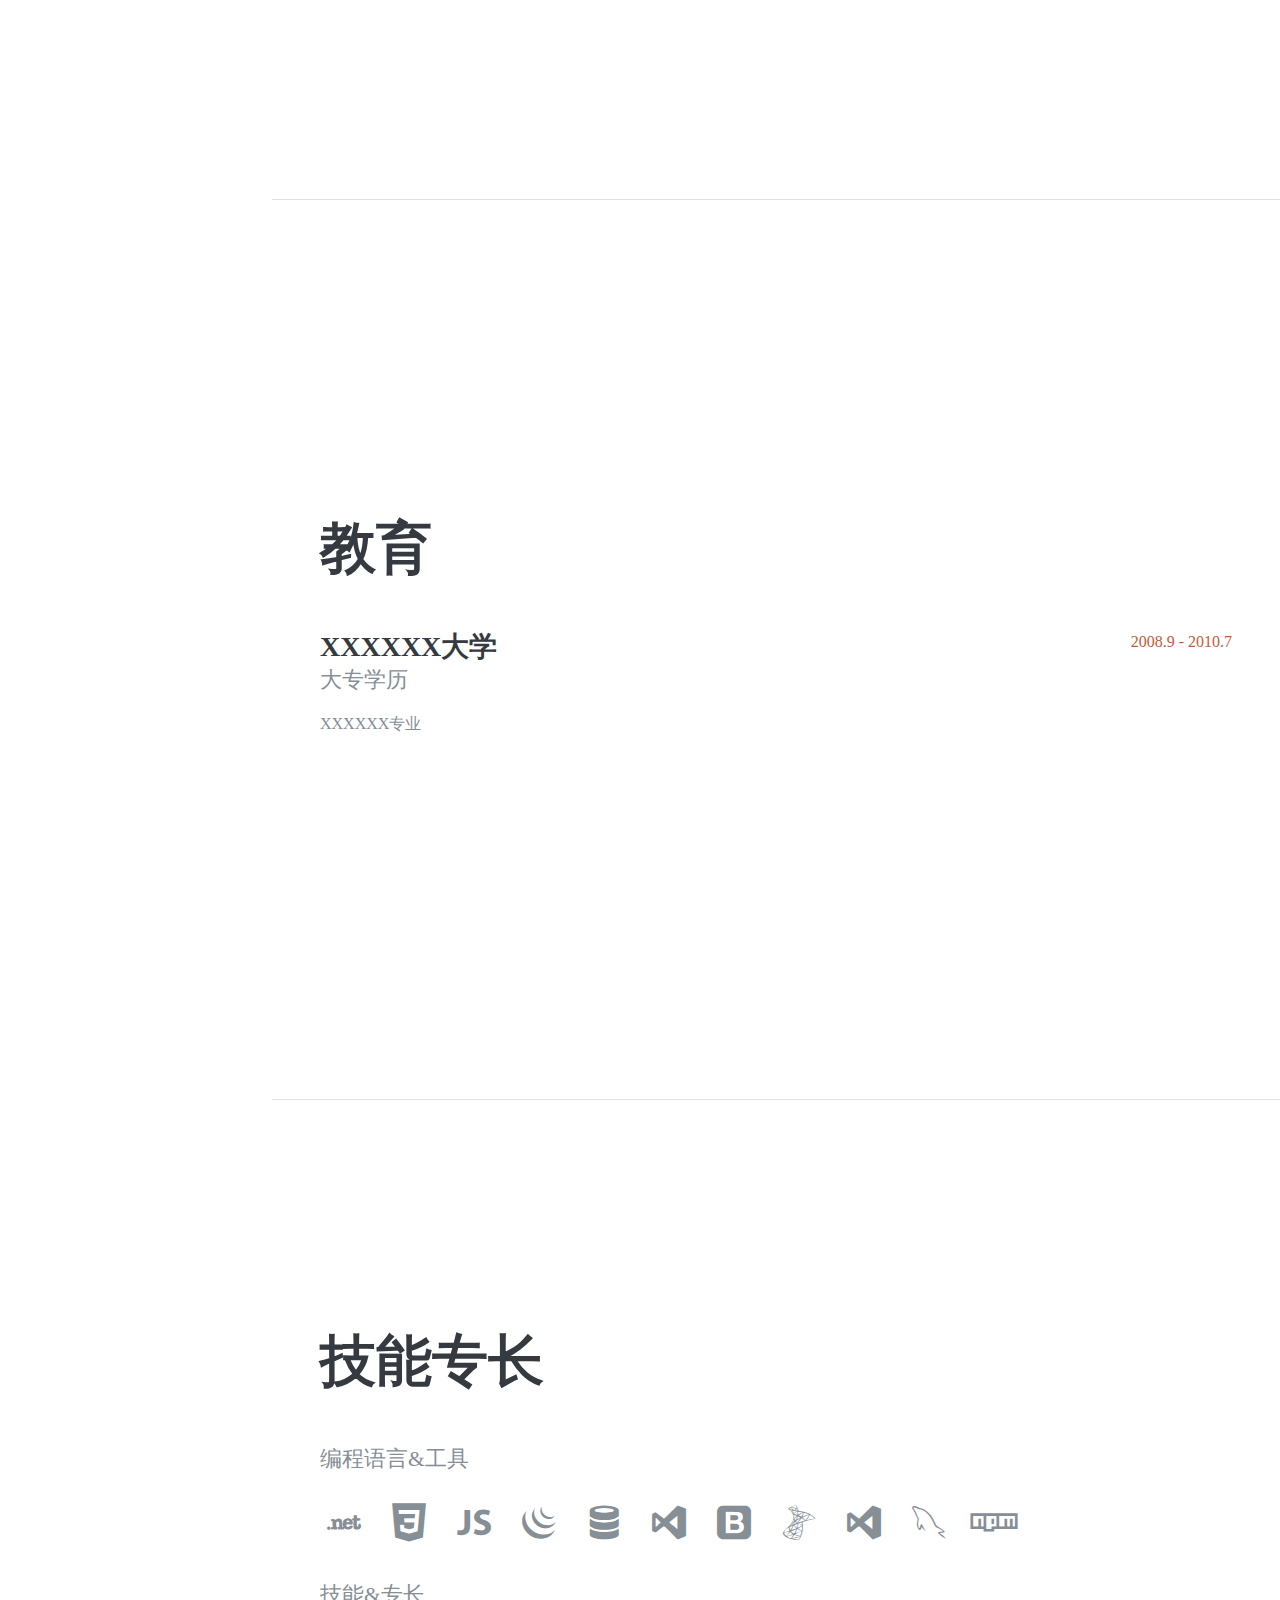
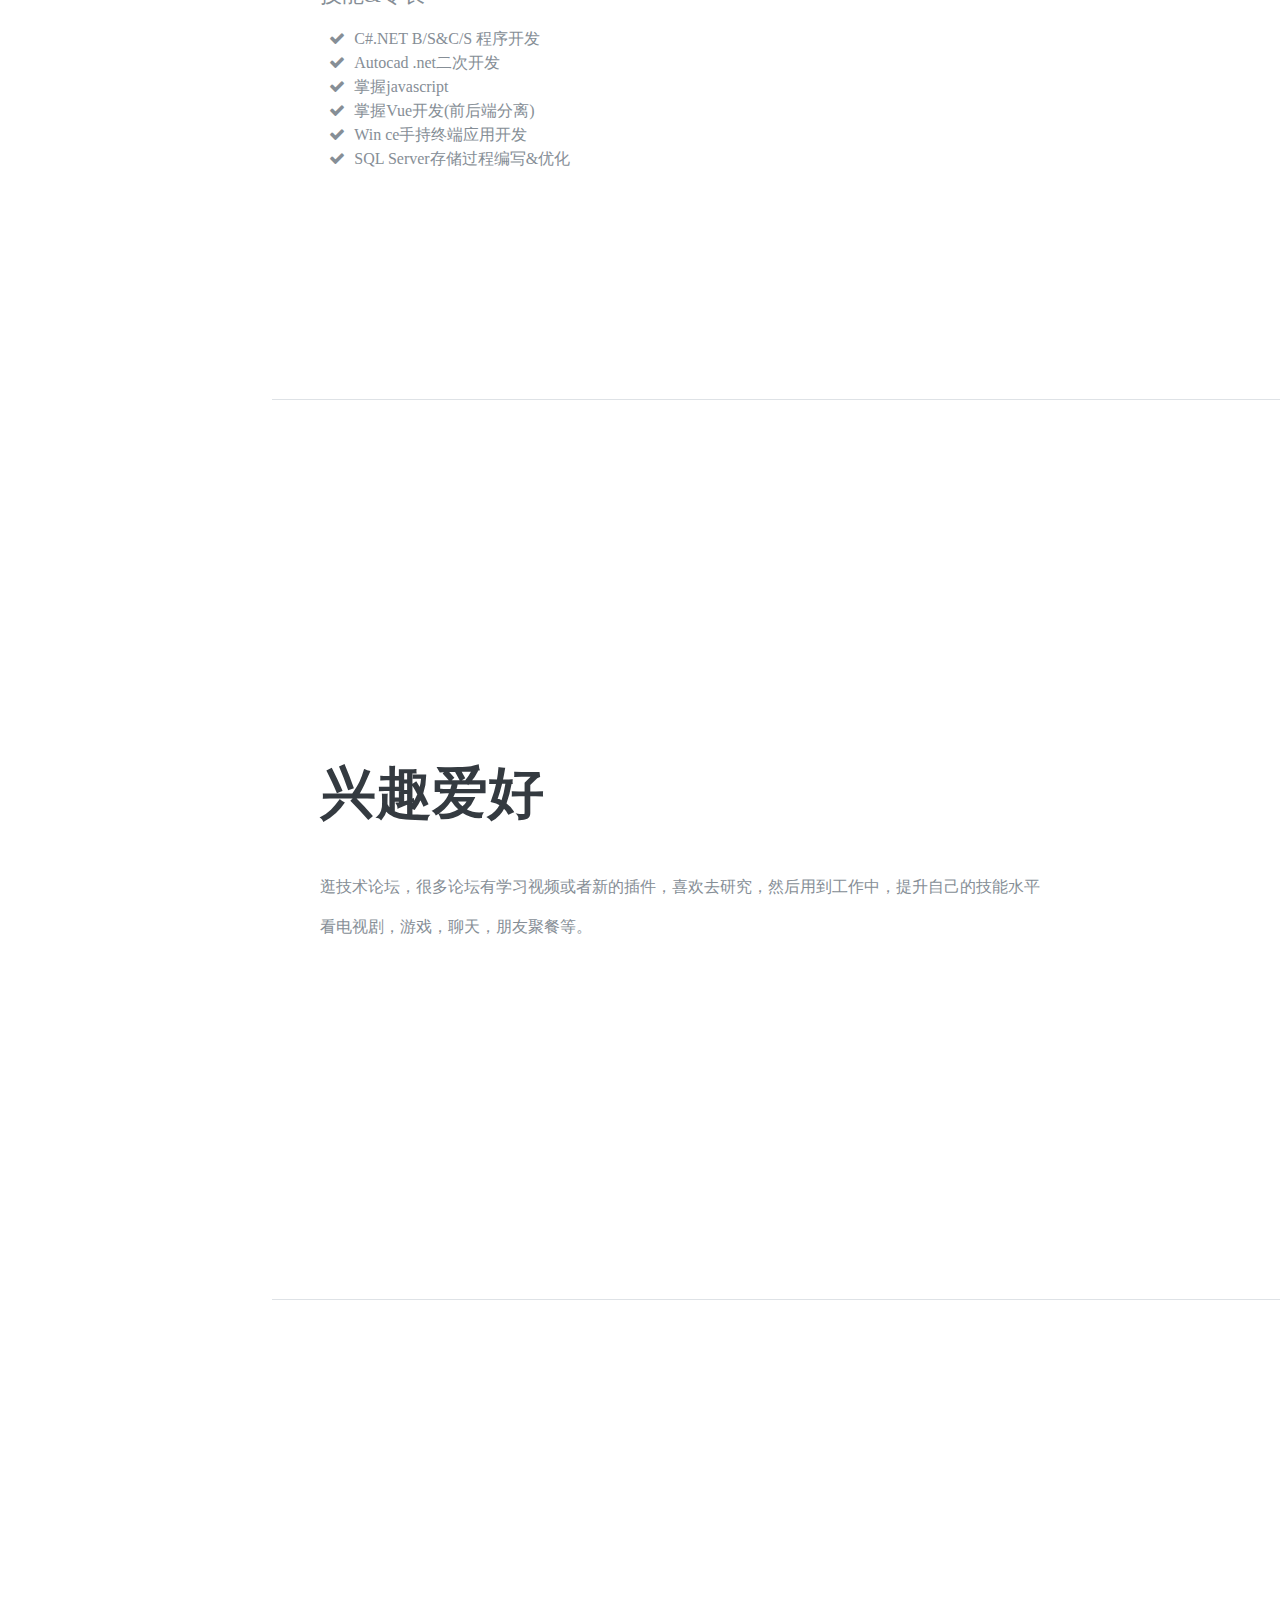
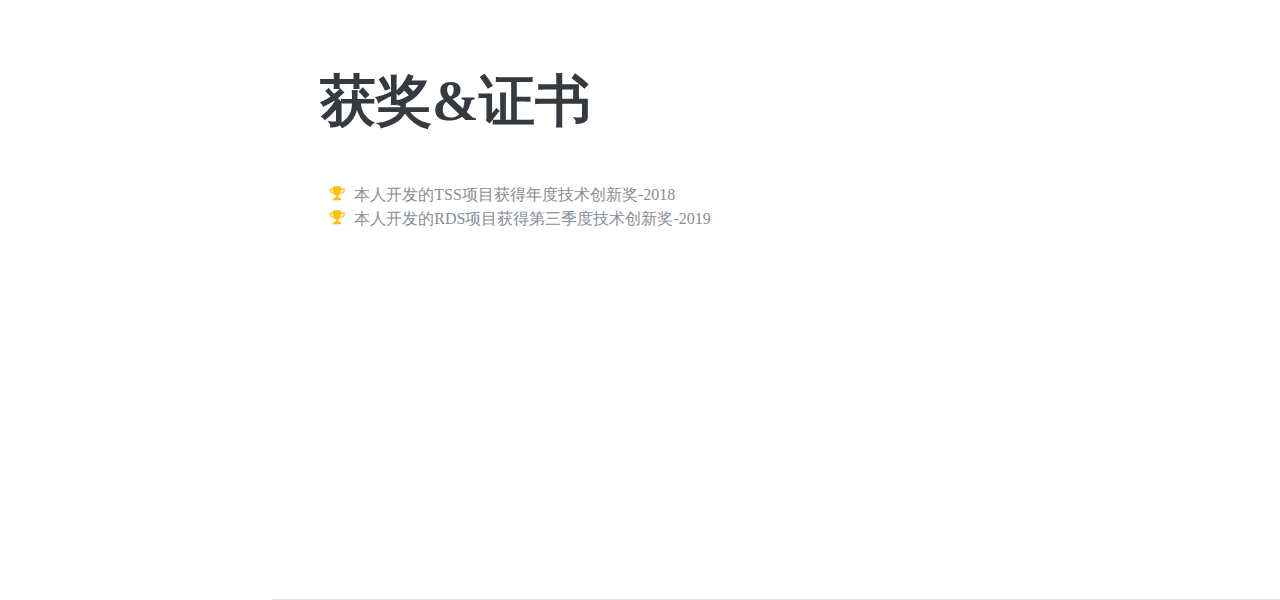
==== commit 94f06d9a: "Add files via upload" ====
--- a/index.html
+++ b/index.html
@@ -86,7 +86,7 @@
             <span set-lan="html:user">黄</span>
             <span class="text-primary" set-lan="html:name">桃</span>
           </h1>
-          <div class="subheading mb-5" set-lan="html:ContactInformation">上海·嘉定, 电话：0086136315315   邮箱：
+          <div class="subheading mb-5" set-lan="html:ContactInformation">上海·嘉定, 电话：00861363153XX   邮箱：
             <!-- <a href="mailto:tao.huang@outlook.com">tao.huang@outlook.com</a> -->
           </div>
           <p class="mb-5" set-lan="html:SelfIntroduction">I am experienced in leveraging agile frameworks to provide a robust synopsis for high level overviews. Iterative approaches to corporate strategy foster collaborative thinking to further the overall value proposition.</p>
@@ -216,7 +216,7 @@
               掌握javascript</li>
             <li>
               <i class="fa-li fa fa-check"></i>
-              掌握Vue开发前后端分离项目</li>
+              掌握Vue开发(前后端分离)</li>
             <li>
               <i class="fa-li fa fa-check"></i>
               Win ce手持终端应用开发</li>
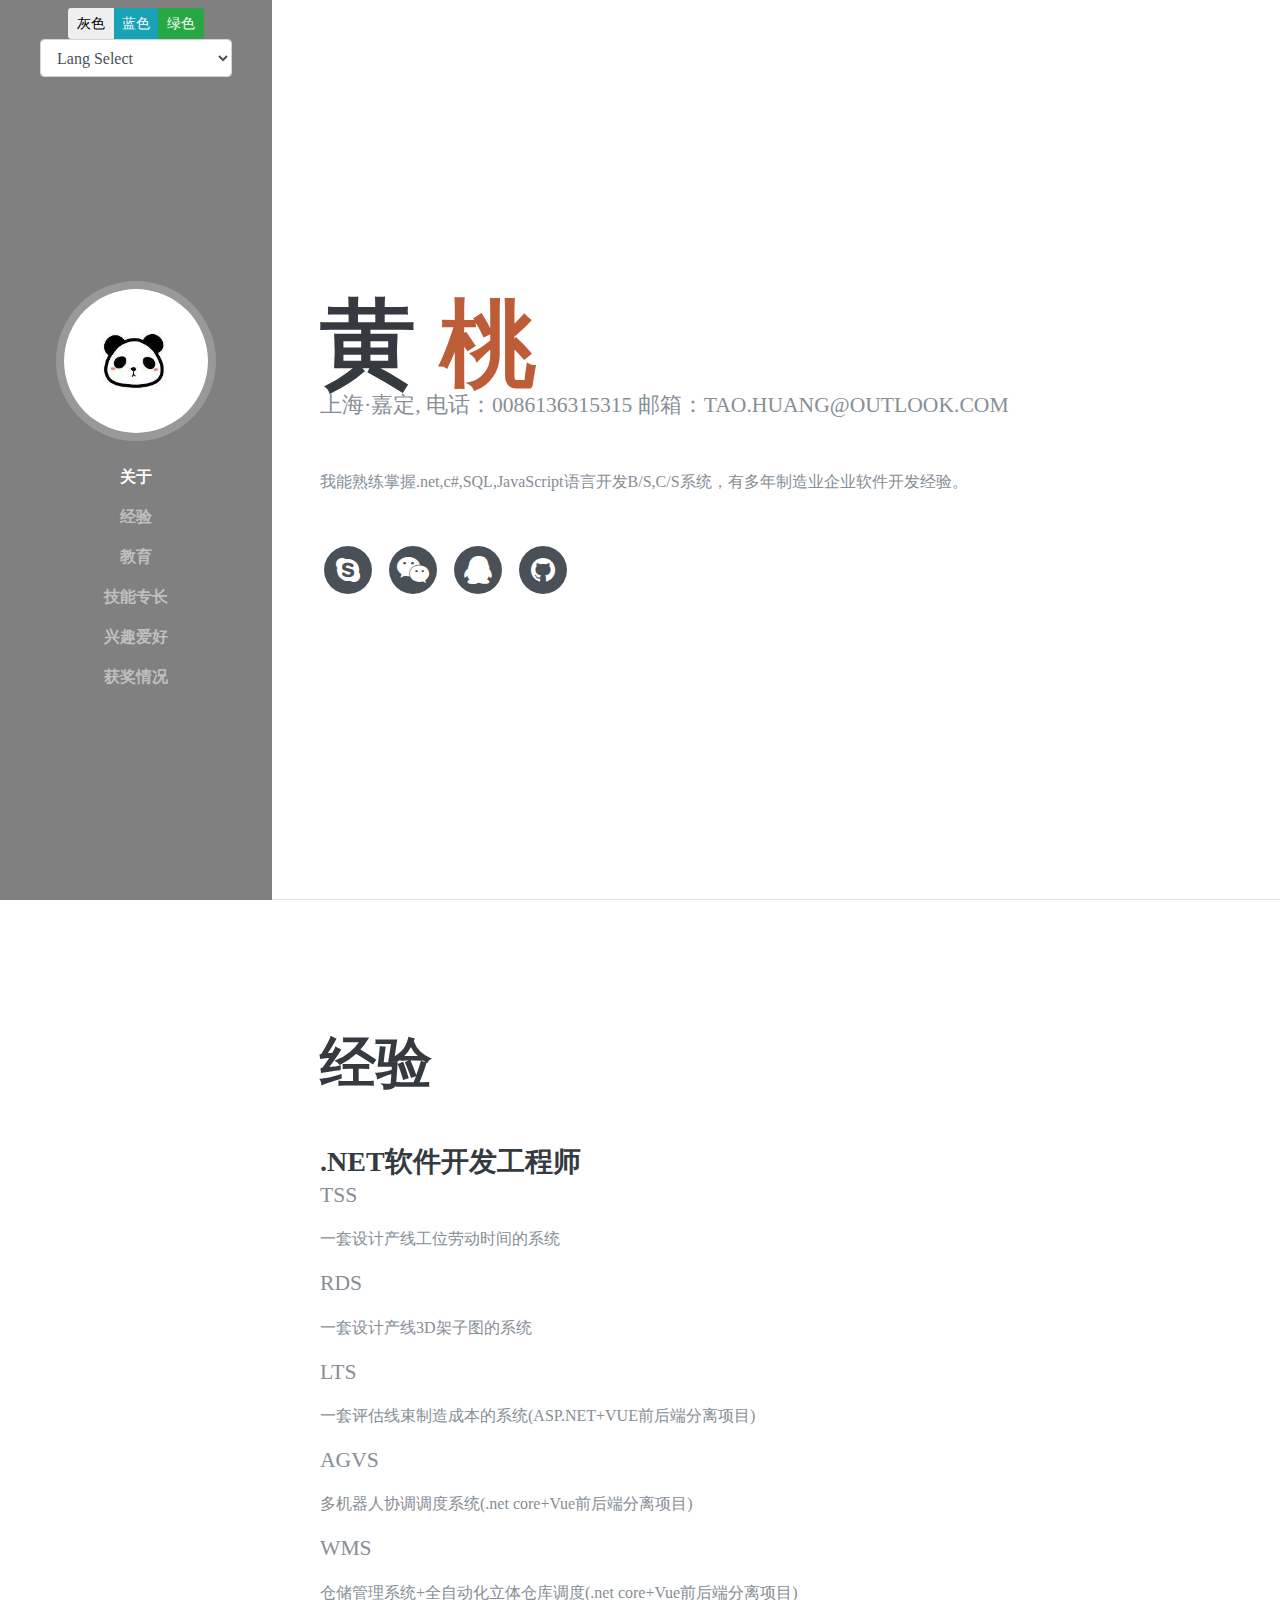
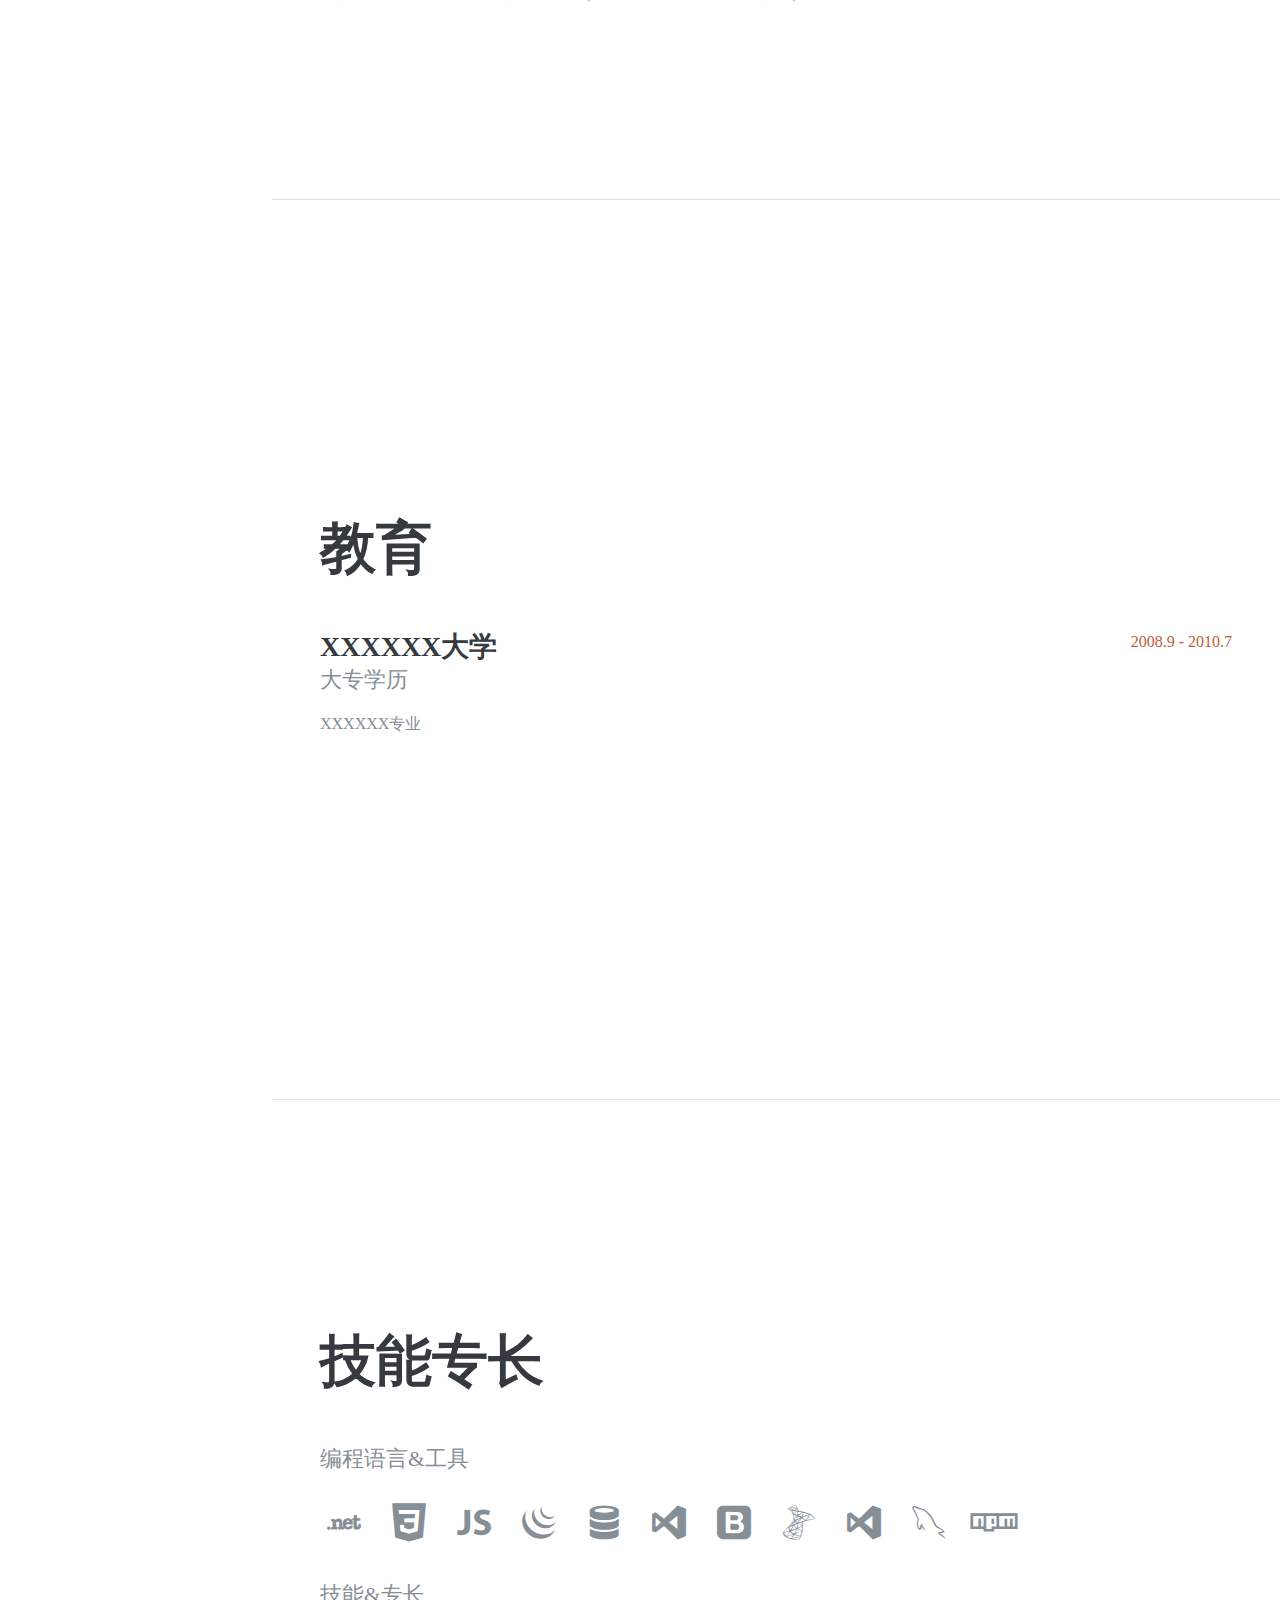
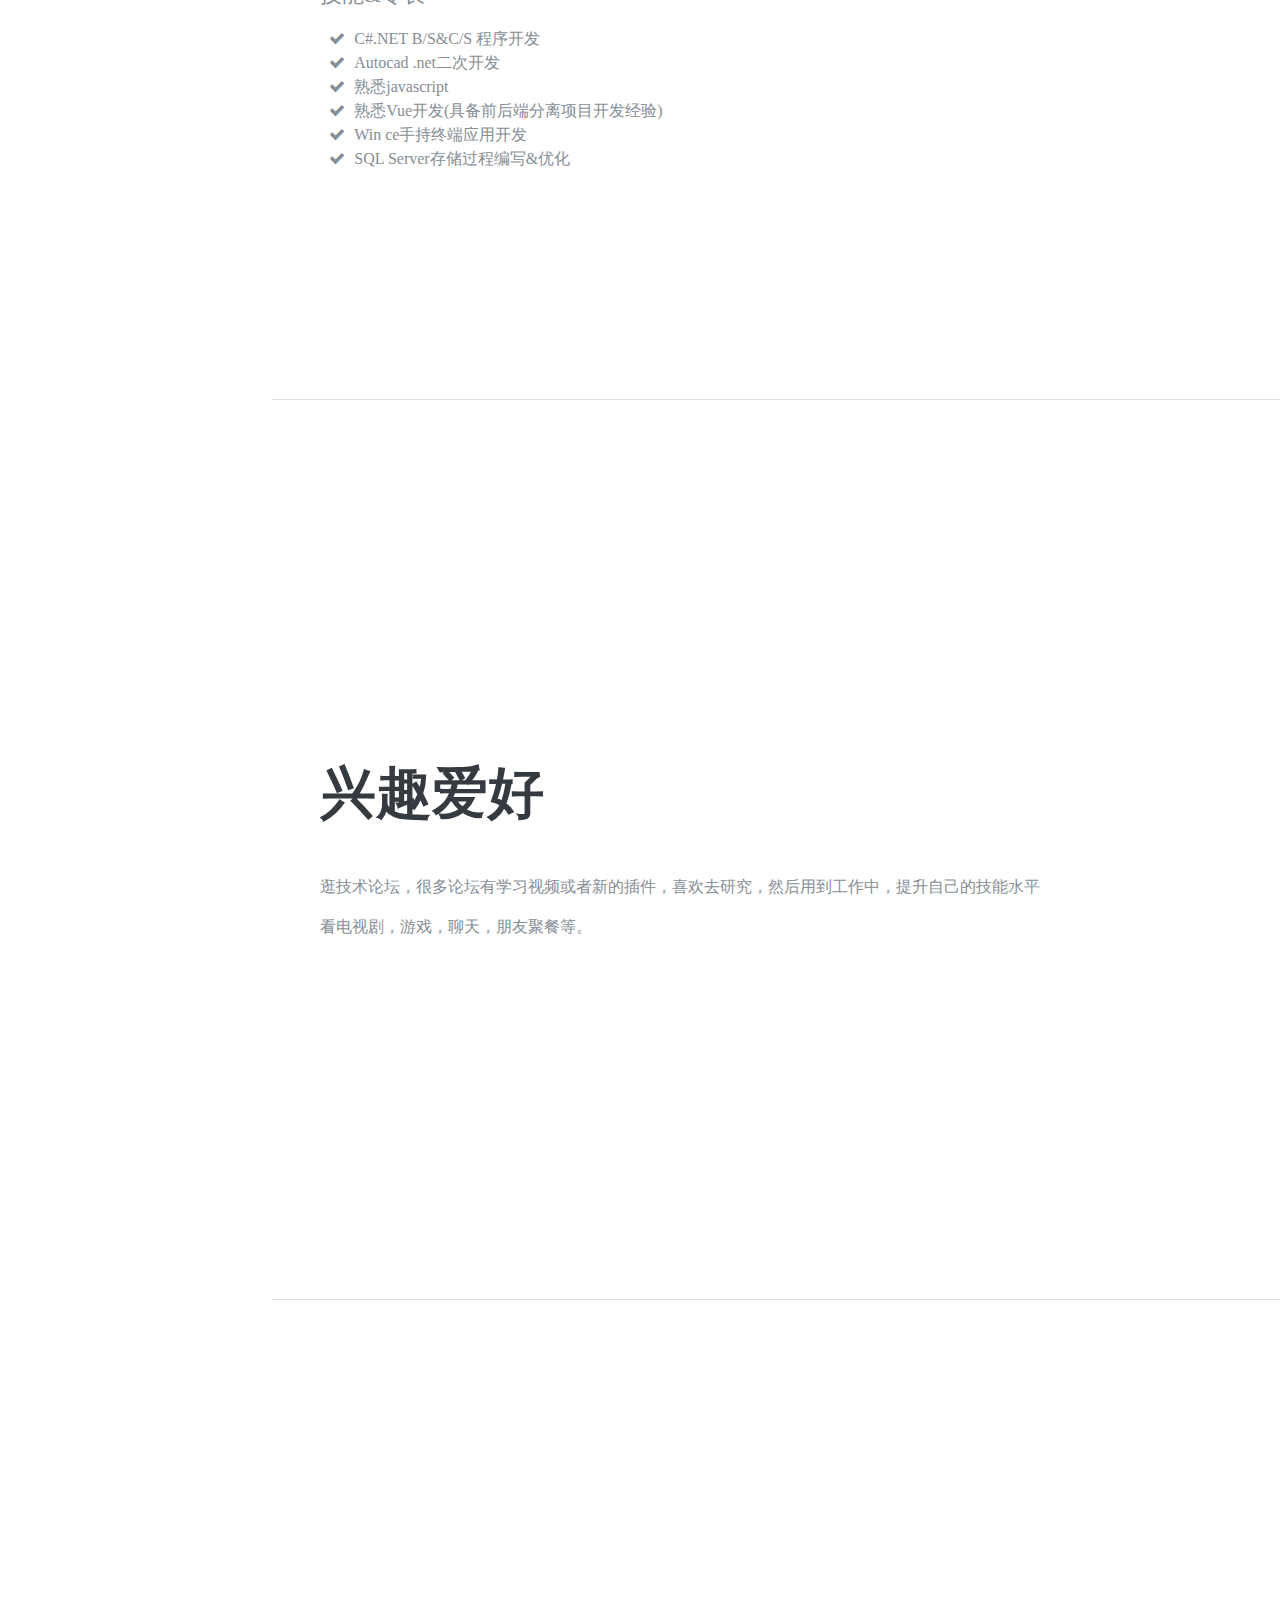
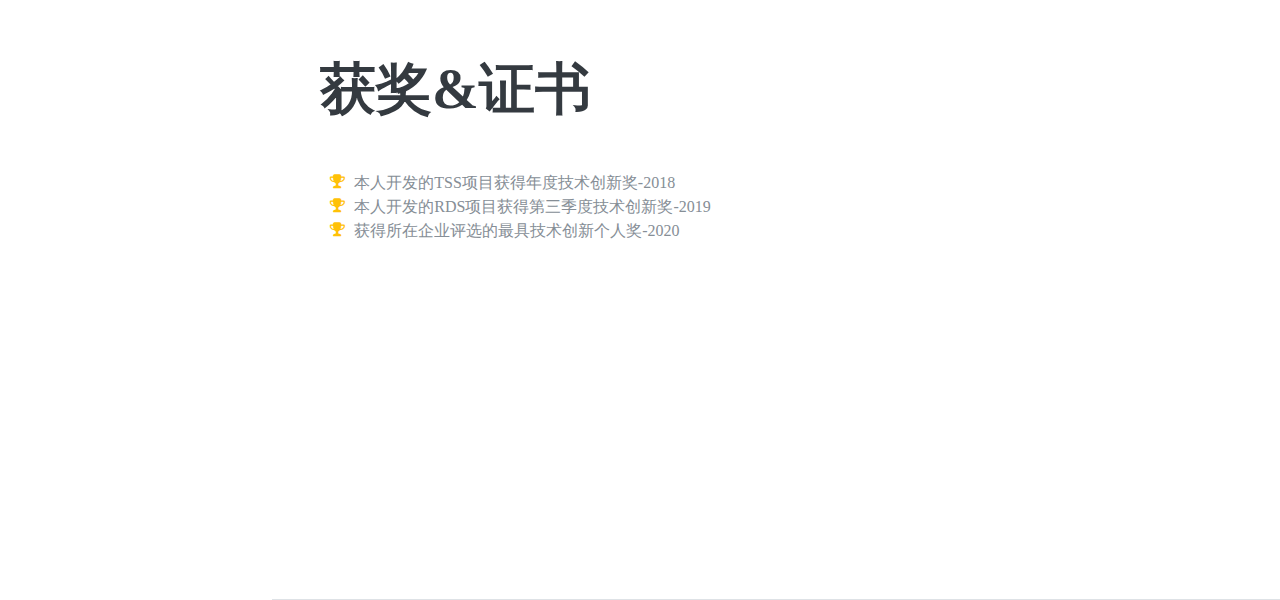
==== commit c186f110: "Add files via upload" ====
--- a/index.html
+++ b/index.html
@@ -131,7 +131,7 @@
         <div class="my-auto">
           <h2 class="mb-5" set-lan="html:experience">Experience</h2>
 
-          <div class="resume-item d-flex flex-column flex-md-row mb-5">
+          <!-- <div class="resume-item d-flex flex-column flex-md-row mb-5">
             <div class="resume-content mr-auto">
               <h3 class="mb-0" set-lan="html:experienceA">.NET软件开发工程师</h3>
               <div class="subheading mb-3">XXX Solutions</div>
@@ -141,7 +141,27 @@
               <span class="text-primary">2017.7 - Present</span>
             </div>
           </div>
-        </div>
+        </div> -->
+        <div class="resume-item d-flex flex-column flex-md-row mb-5">
+          <div class="resume-content mr-auto">
+            <h3 class="mb-0" set-lan="html:experienceA">近年开发清单</h3>
+            <div class="subheading mb-3">TSS</div>
+            <p>一套设计产线工位劳动时间的系统</p>
+            <div class="subheading mb-3">RDS</div>
+            <p>一套设计产线3D架子图的系统</p>
+            <div class="subheading mb-3">LTS</div>
+            <p>一套评估线束制造成本的系统(ASP.NET+VUE前后端分离项目)</p>
+            <div class="subheading mb-3">AGVS</div>
+            <p>多机器人协调调度系统(.net core+Vue前后端分离项目)</p>
+            <div class="subheading mb-3">WMS</div>
+            <p>仓储管理系统+全自动化立体仓库调度(.net core+Vue前后端分离项目)</p>
+          </div>
+          <!-- <div class="resume-date text-md-right">
+            <span class="text-primary">2018</span>
+            <span class="text-primary">2019</span>
+          </div> -->
+        </div>
+      </div>
 
       </section>
 
@@ -213,10 +233,10 @@
               Autocad .net二次开发</li>
             <li>
               <i class="fa-li fa fa-check"></i>
-              掌握javascript</li>
-            <li>
-              <i class="fa-li fa fa-check"></i>
-              掌握Vue开发(前后端分离)</li>
+              熟悉javascript</li>
+            <li>
+              <i class="fa-li fa fa-check"></i>
+              熟悉Vue开发(具备前后端分离项目开发经验)</li>
             <li>
               <i class="fa-li fa fa-check"></i>
               Win ce手持终端应用开发</li>
@@ -245,6 +265,9 @@
             <li>
               <i class="fa-li fa fa-trophy text-warning"></i>
               本人开发的RDS项目获得第三季度技术创新奖-2019</li> 
+            <li>
+              <i class="fa-li fa fa-trophy text-warning"></i>
+              获得所在企业评选的最具技术创新个人奖-2020</li> 
           </ul>
         </div>
       </section>
